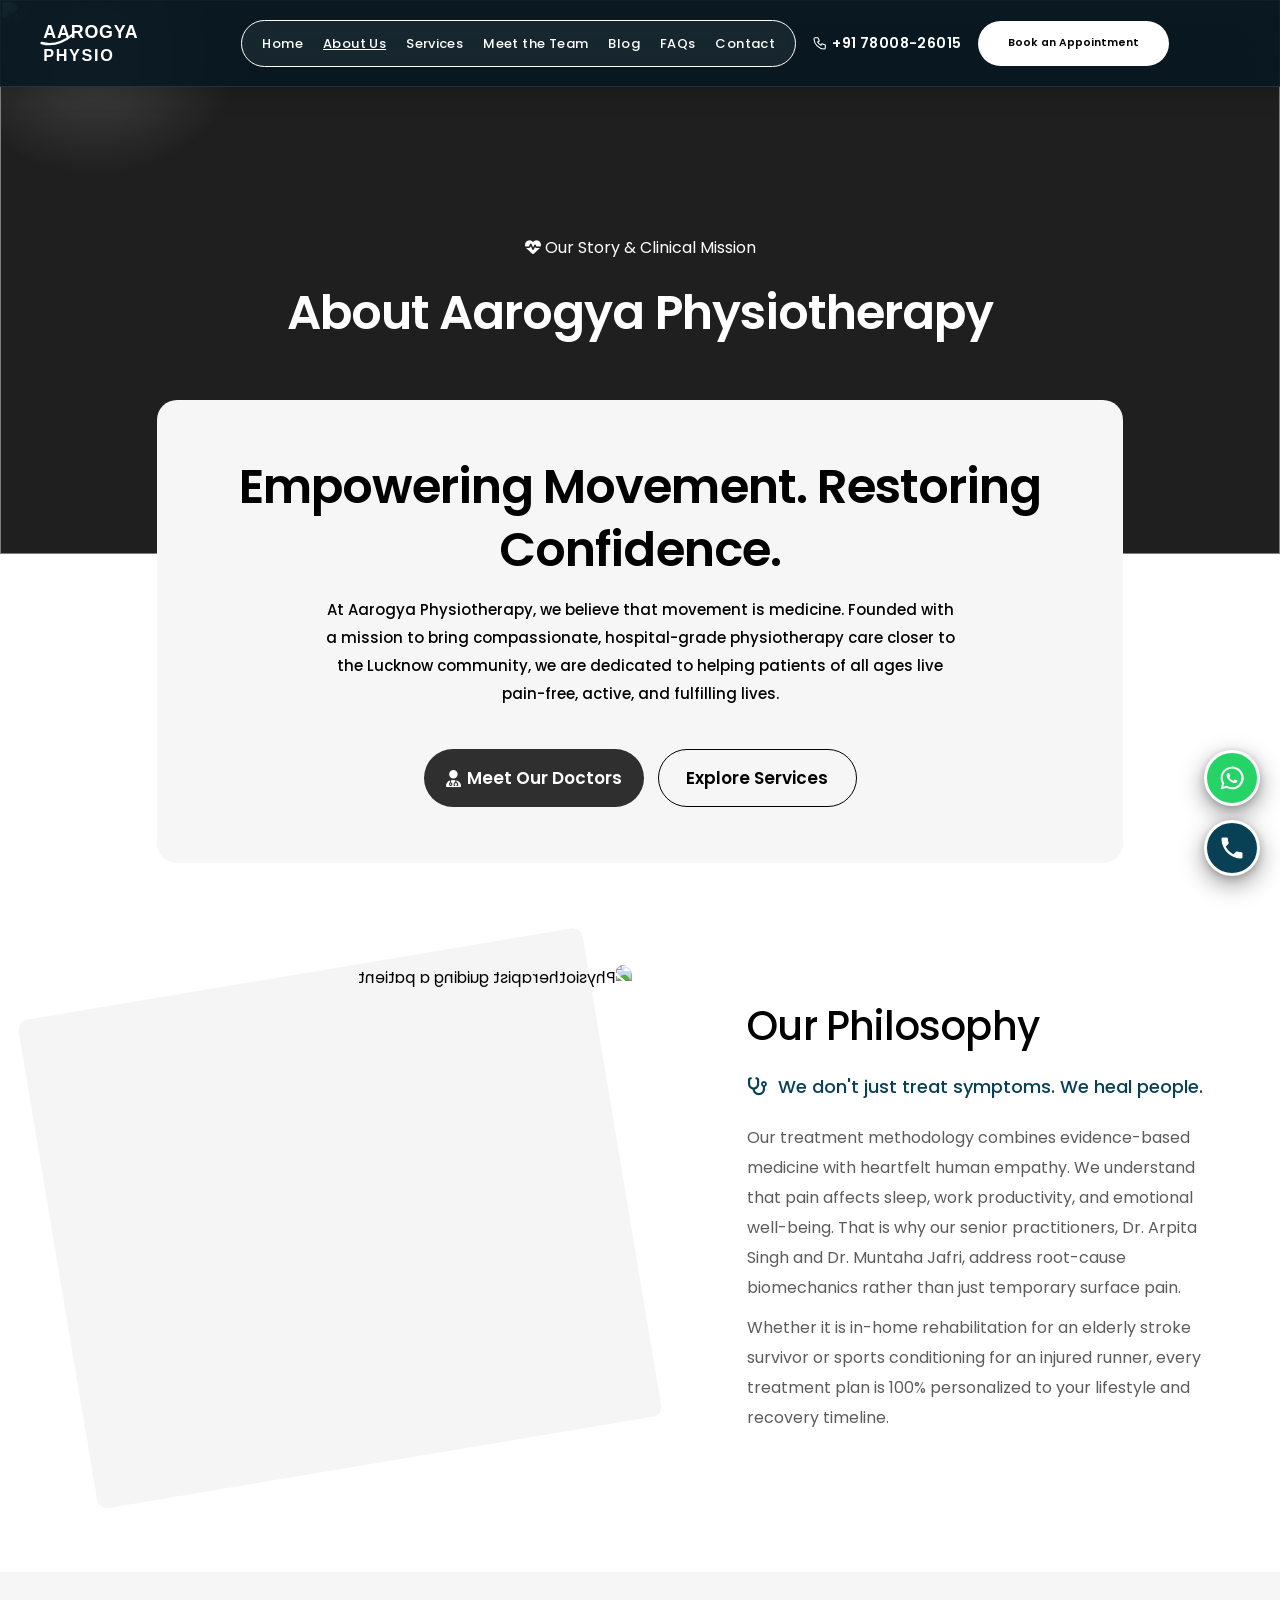
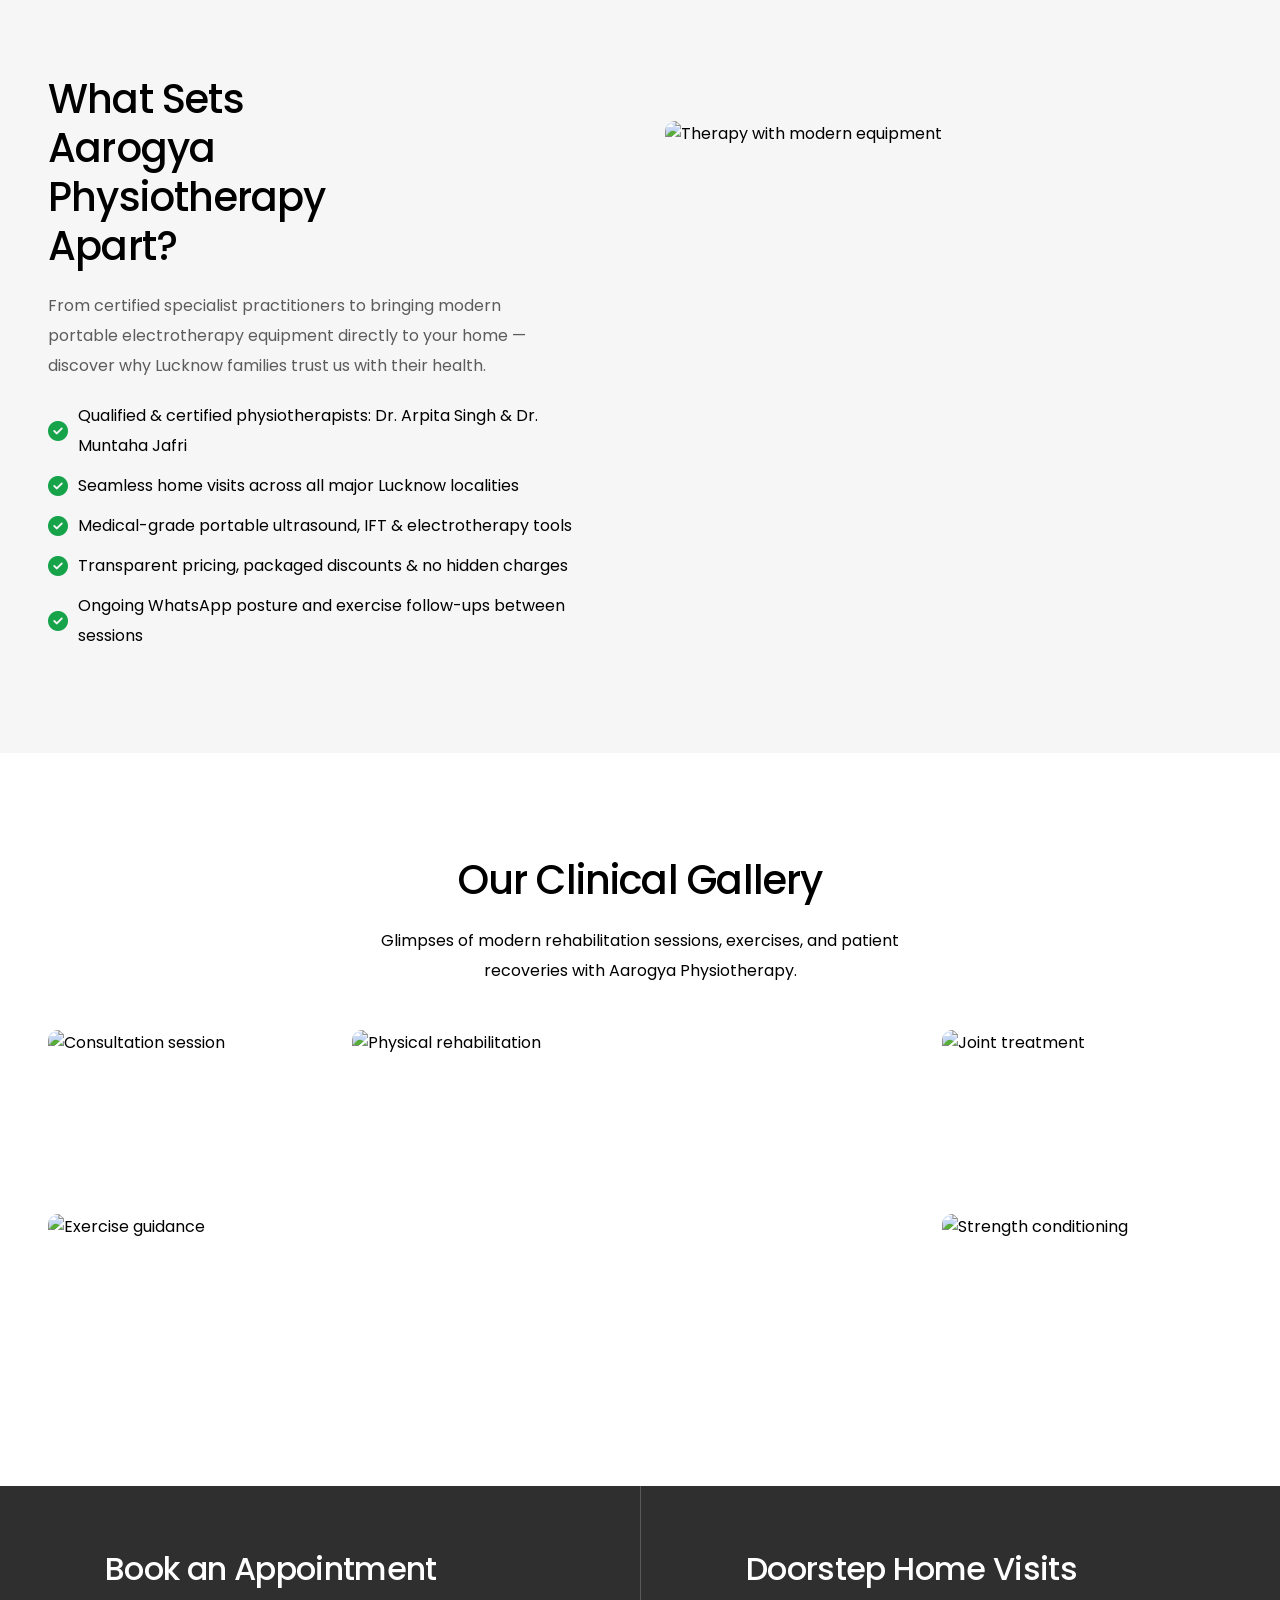
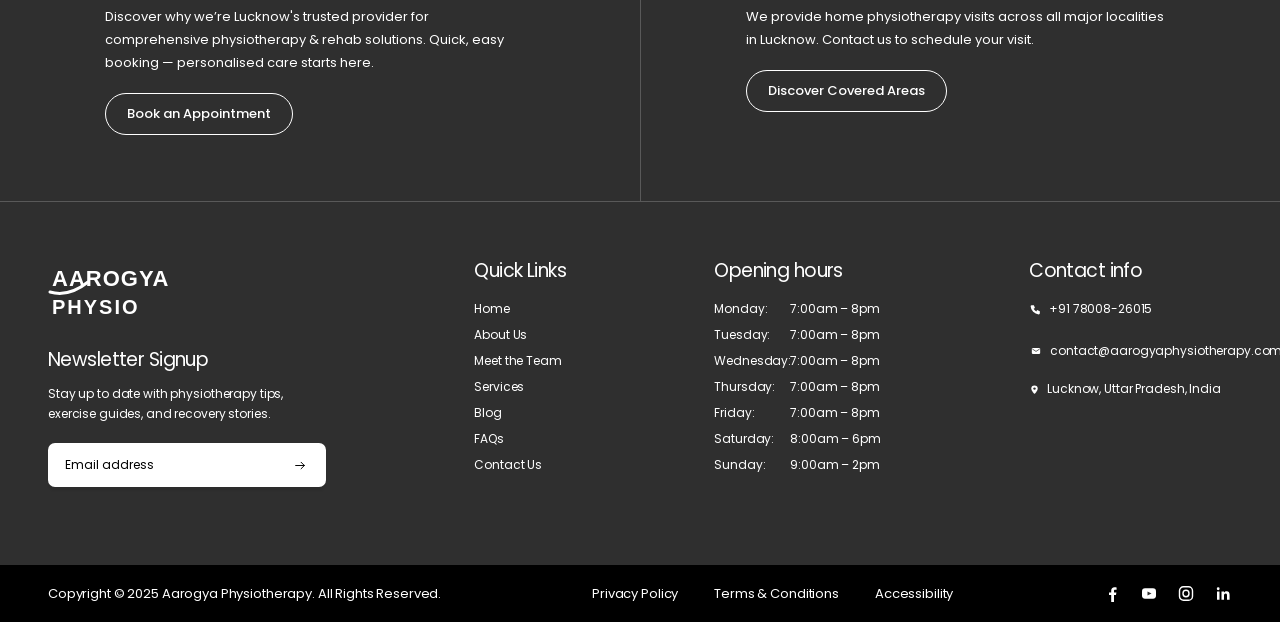
==== about.html @ 7678ec3d "feat: publish Aarogya Physiotherapy website Co-authored-by: Copilot <223556219+Copilot@users.noreply" ====
<!DOCTYPE html>
<html lang="en">
<head>
  <meta charset="utf-8">
  <meta name="viewport" content="width=device-width, initial-scale=1">
  <title>About Us — Aarogya Physiotherapy Lucknow</title>
  <meta name="description" content="Learn about Aarogya Physiotherapy's holistic, goal-focused physiotherapy and home rehabilitation care in Lucknow led by Dr. Arpita Singh and Dr. Muntaha Jafri.">
  <link rel="preconnect" href="https://fonts.googleapis.com">
  <link rel="preconnect" href="https://fonts.gstatic.com" crossorigin>
  <link href="https://fonts.googleapis.com/css2?family=Poppins:wght@300;400;500;600;700&display=swap" rel="stylesheet">
  <link rel="stylesheet" href="https://cdnjs.cloudflare.com/ajax/libs/font-awesome/6.5.1/css/all.min.css">
  <link rel="stylesheet" href="css/style.css">
</head>
<body>
<a class="sr-only" href="#main">Skip to content</a>
<header class="site-header">
  <div class="site-header__inner">
    <a class="logo" href="index.html" aria-label="Aarogya Physiotherapy — home"><span class="logo__mark"></span></a>
    <button class="menu-toggle" type="button" aria-expanded="false" aria-controls="site-menu" aria-label="Open menu"><span></span><span></span><span></span></button>
    <div class="nav-group" id="site-menu">
      <nav class="nav-pill" aria-label="Primary">
        <ul>
          <li><a href="index.html">Home</a></li>
          <li><a href="about.html" aria-current="page">About Us</a></li>
          <li><a href="services.html">Services</a></li>
          <li><a href="team.html">Meet the Team</a></li>
          <li><a href="blog.html">Blog</a></li>
          <li><a href="faq.html">FAQs</a></li>
          <li><a href="contact.html">Contact</a></li>
        </ul>
      </nav>
      <a class="nav-phone" href="tel:+917800826015"><img src="assets/img/icon-phone.svg" alt="" width="16" height="16"> +91 78008-26015</a>
      <a class="btn btn--light btn--nav" href="contact.html">Book an Appointment</a>
    </div>
  </div>
</header>
<div class="menu-backdrop"></div>
<main id="main">

<section class="hero hero--page hero--page-title hero--tint">
  <img class="hero__bg" src="https://images.unsplash.com/photo-1540205895360-4ad4cffb3aa8?auto=format&fit=crop&q=75&w=1800" alt="" width="1440" height="554" fetchpriority="high">
  <div class="logo-glow" aria-hidden="true"><img src="assets/img/hero-glow.svg" alt=""></div>
  <div class="hero__content">
    <span class="hero-badge"><i class="fa-solid fa-heart-pulse"></i> Our Story &amp; Clinical Mission</span>
    <h1 class="display">About Aarogya Physiotherapy</h1>
  </div>
</section>

<div class="intro-card">
  <h2 class="display" style="color:#000">Empowering Movement. Restoring Confidence.</h2>
  <p>At Aarogya Physiotherapy, we believe that movement is medicine. Founded with a mission to bring compassionate, hospital-grade physiotherapy care closer to the Lucknow community, we are dedicated to helping patients of all ages live pain-free, active, and fulfilling lives.</p>
  <div style="display:flex;gap:14px;flex-wrap:wrap;justify-content:center;margin-top:20px">
    <a class="btn btn--dark" href="team.html"><i class="fa-solid fa-user-doctor" style="margin-right:6px"></i> Meet Our Doctors</a>
    <a class="btn btn--outline-dark" href="services.html">Explore Services</a>
  </div>
</div>

<section class="section">
  <div class="container philosophy">
    <div class="philosophy__media"><img src="https://images.unsplash.com/photo-1645005513713-9e2b92a687d3?auto=format&fit=crop&q=75&w=1000" alt="Physiotherapist guiding a patient" width="560" height="484" loading="lazy"></div>
    <div class="philosophy__text">
      <h2 class="h2">Our Philosophy</h2>
      <p class="strong" style="color:#084056"><i class="fa-solid fa-stethoscope" style="margin-right:6px"></i> We don't just treat symptoms. We heal people.</p>
      <div class="body">
        <p>Our treatment methodology combines evidence-based medicine with heartfelt human empathy. We understand that pain affects sleep, work productivity, and emotional well-being. That is why our senior practitioners, Dr. Arpita Singh and Dr. Muntaha Jafri, address root-cause biomechanics rather than just temporary surface pain.</p>
        <p>Whether it is in-home rehabilitation for an elderly stroke survivor or sports conditioning for an injured runner, every treatment plan is 100% personalized to your lifestyle and recovery timeline.</p>
      </div>
    </div>
  </div>
</section>

<section class="section section--grey">
  <div class="container diff">
    <div class="diff__text">
      <h2 class="h2">What Sets Aarogya Physiotherapy Apart?</h2>
      <p class="lead muted">From certified specialist practitioners to bringing modern portable electrotherapy equipment directly to your home — discover why Lucknow families trust us with their health.</p>
      <ul class="checklist lead">
        <li><i class="fa-solid fa-circle-check" style="color:#16a34a;font-size:20px"></i> Qualified &amp; certified physiotherapists: Dr. Arpita Singh &amp; Dr. Muntaha Jafri</li>
        <li><i class="fa-solid fa-circle-check" style="color:#16a34a;font-size:20px"></i> Seamless home visits across all major Lucknow localities</li>
        <li><i class="fa-solid fa-circle-check" style="color:#16a34a;font-size:20px"></i> Medical-grade portable ultrasound, IFT &amp; electrotherapy tools</li>
        <li><i class="fa-solid fa-circle-check" style="color:#16a34a;font-size:20px"></i> Transparent pricing, packaged discounts &amp; no hidden charges</li>
        <li><i class="fa-solid fa-circle-check" style="color:#16a34a;font-size:20px"></i> Ongoing WhatsApp posture and exercise follow-ups between sessions</li>
      </ul>
    </div>
    <img class="diff__media" src="https://images.unsplash.com/photo-1645005512964-5057008b4425?auto=format&fit=crop&q=75&w=1000" alt="Therapy with modern equipment" width="560" height="484" loading="lazy">
  </div>
</section>

<section class="section">
  <div class="container">
    <div class="gallery__intro"><h2 class="h2">Our Clinical Gallery</h2><p class="lead">Glimpses of modern rehabilitation sessions, exercises, and patient recoveries with Aarogya Physiotherapy.</p></div>
    <div class="gallery">
      <img src="https://images.unsplash.com/photo-1648638810948-f3bf2cccdde9?auto=format&fit=crop&q=75&w=700" alt="Consultation session" loading="lazy">
      <img class="is-wide" src="https://images.unsplash.com/photo-1706353399656-210cca727a33?auto=format&fit=crop&q=75&w=1200" alt="Physical rehabilitation" loading="lazy">
      <img class="is-c3" src="https://images.unsplash.com/photo-1519824145371-296894a0daa9?auto=format&fit=crop&q=75&w=700" alt="Joint treatment" loading="lazy">
      <img class="is-r2" src="https://images.unsplash.com/photo-1540205895360-4ad4cffb3aa8?auto=format&fit=crop&q=75&w=700" alt="Exercise guidance" loading="lazy">
      <img class="is-r2 is-c3" src="https://images.unsplash.com/photo-1645005513751-e22717a66ae6?auto=format&fit=crop&q=75&w=700" alt="Strength conditioning" loading="lazy">
    </div>
  </div>
</section>
</main>
<footer class="site-footer">
  <div class="cta-band">
    <div class="cta-band__item">
      <h2>Book an Appointment</h2>
      <p>Discover why we’re Lucknow's trusted provider for comprehensive physiotherapy &amp; rehab solutions. Quick, easy booking — personalised care starts here.</p>
      <a class="btn btn--outline-light btn--sm" href="contact.html">Book an Appointment</a>
    </div>
    <div class="cta-band__item">
      <h2>Doorstep Home Visits</h2>
      <p>We provide home physiotherapy visits across all major localities in Lucknow. Contact us to schedule your visit.</p>
      <a class="btn btn--outline-light btn--sm" href="services.html#locations">Discover Covered Areas</a>
    </div>
  </div>
  <div class="cta-band__rule" aria-hidden="true"></div>
  <div class="container footer-main">
    <div class="footer-brand">
      <span class="footer-logo" role="img" aria-label="Aarogya Physiotherapy"></span>
      <div class="footer-news">
        <p class="footer-title">Newsletter Signup</p>
        <p class="footer-note">Stay up to date with physiotherapy tips, exercise guides, and recovery stories.</p>
        <form class="news-form" data-form data-success="Subscribed. Thank you!" novalidate>
          <label class="sr-only" for="news-email">Email address</label>
          <input class="field" id="news-email" name="newsletter_email" type="email" placeholder="Email address" required autocomplete="email">
          <button type="submit" aria-label="Subscribe"><img src="assets/img/icon-arrow-right.svg" alt="" width="16" height="13"></button>
          <p class="form__status" role="status" aria-live="polite"></p>
        </form>
      </div>
    </div>
    <div class="footer-col"><p class="footer-title">Quick Links</p><ul><li><a href="index.html">Home</a></li><li><a href="about.html">About Us</a></li><li><a href="team.html">Meet the Team</a></li><li><a href="services.html">Services</a></li><li><a href="blog.html">Blog</a></li><li><a href="faq.html">FAQs</a></li><li><a href="contact.html">Contact Us</a></li></ul></div>
    <div class="footer-col"><p class="footer-title">Opening hours</p><ul class="hours"><li><span>Monday:</span><span>7:00am – 8pm</span></li><li><span>Tuesday:</span><span>7:00am – 8pm</span></li><li><span>Wednesday:</span><span>7:00am – 8pm</span></li><li><span>Thursday:</span><span>7:00am – 8pm</span></li><li><span>Friday:</span><span>7:00am – 8pm</span></li><li><span>Saturday:</span><span>8:00am – 6pm</span></li><li><span>Sunday:</span><span>9:00am – 2pm</span></li></ul></div>
    <div class="footer-col"><p class="footer-title">Contact info</p>
      <ul class="footer-contact">
        <li><img src="assets/img/footer-phone.svg" alt="" width="13" height="13"><a href="tel:+917800826015">+91 78008-26015</a></li>
        <li><img src="assets/img/footer-mail.svg" alt="" width="14" height="10"><a href="mailto:contact@aarogyaphysiotherapy.com">contact@aarogyaphysiotherapy.com</a></li>
        <li class="is-address"><img src="assets/img/footer-pin.svg" alt="" width="11" height="15"><span>Lucknow, Uttar Pradesh, India</span></li>
      </ul>
    </div>
  </div>
  <div class="footer-bottom">
    <div class="container footer-bottom__inner">
      <p>Copyright &copy; 2025 Aarogya Physiotherapy. All Rights Reserved.</p>
      <div class="footer-legal"><a href="privacy.html">Privacy Policy</a><a href="#">Terms &amp; Conditions</a><a href="#">Accessibility</a></div>
      <img class="footer-social" src="assets/img/footer-social.svg" alt="Social media icons" width="128" height="16">
    </div>
  </div>
</footer>
<div class="float-actions">
  <a class="float-btn float-btn--wa" href="https://wa.me/917800826015?text=Hi%20Aarogya%20Physiotherapy%2C%20I%27d%20like%20to%20book%20an%20appointment." target="_blank" rel="noopener" aria-label="Chat on WhatsApp"><svg viewBox="0 0 32 32" width="30" height="30" aria-hidden="true"><path fill="#fff" d="M16 3C8.800 3 3 8.800 3 16c0 2.300.6 4.500 1.700 6.400L3 29l6.800-1.800A13 13 0 1 0 16 3zm0 23.700c-2 0-3.900-.6-5.500-1.600l-.4-.2-4 1 1.100-3.900-.3-.4A10.700 10.700 0 1 1 16 26.700zm5.900-8c-.3-.2-1.900-.9-2.200-1s-.5-.2-.7.200-.8 1-1 1.200-.4.200-.7.100a8.700 8.700 0 0 1-4.300-3.800c-.3-.6.300-.5.900-1.700.1-.2 0-.4 0-.5l-1-2.300c-.3-.6-.5-.5-.7-.5h-.6c-.2 0-.5.100-.8.400s-1 1-1 2.500 1.100 2.900 1.200 3.100c.2.200 2.100 3.300 5.200 4.600 1.900.8 2.700.9 3.600.7.600-.1 1.900-.8 2.100-1.500.3-.7.300-1.400.2-1.500l-.5-.3z"/></svg></a>
  <a class="float-btn float-btn--call" href="tel:+917800826015" aria-label="Call us"><svg viewBox="0 0 24 24" width="26" height="26" aria-hidden="true"><path fill="#fff" d="M6.600 10.800a15 15 0 0 0 6.600 6.600l2.200-2.200a1 1 0 0 1 1-.25 11.400 11.400 0 0 0 3.600.6 1 1 0 0 1 1 1V20a1 1 0 0 1-1 1A17 17 0 0 1 3 4a1 1 0 0 1 1-1h3.500a1 1 0 0 1 1 1c0 1.300.2 2.500.6 3.600a1 1 0 0 1-.25 1z"/></svg></a>
</div>
<script src="js/main.js"></script>
</body>
</html>
---- css/style.css ----
/* =========================================================
   Aarogya Physiotherapy — shared styles
   Built from Figma (1440px frame) + mobile responsive.
   Breakpoints: 1100 (nav drawer) / 900 (tablet) / 600 (mobile)
   ========================================================= */

:root {
  --black: #000;
  --charcoal: #2f2f2f;
  --grey: #f6f6f6;
  --muted: #5c5c5c;
  --white: #fff;
  --teal-overlay: rgba(8, 64, 86, 0.8);

  --r-lg: 20px;
  --r-md: 15px;
  --r-sm: 10px;

  --gutter: clamp(20px, 4vw, 48px);
  --container: 1200px;
  --section-y: clamp(56px, 8vw, 110px);

  --font: "Poppins", system-ui, -apple-system, "Segoe UI", Roboto, sans-serif;
}

/* ---------- Reset / base ---------- */
*, *::before, *::after { box-sizing: border-box; }
html {
  -webkit-text-size-adjust: 100%;
  scroll-behavior: smooth;
  background: var(--white);
  overflow-x: clip;
}
body {
  margin: 0;
  font-family: var(--font);
  color: var(--black);
  background: var(--white);
  line-height: 1.6;
  -webkit-font-smoothing: antialiased;
  overflow-x: hidden;
  min-height: 100vh;
  display: flex;
  flex-direction: column;
}
main {
  flex: 1 0 auto;
}
img, svg { display: block; max-width: 100%; }
h1, h2, h3, h4, p, ul, ol, figure { margin: 0; }
ul, ol { padding: 0; list-style: none; }
a { color: inherit; text-decoration: none; }
button, input, select, textarea { font: inherit; color: inherit; }
button { cursor: pointer; background: none; border: 0; padding: 0; }

:focus-visible { outline: 2px solid currentColor; outline-offset: 3px; }

.sr-only {
  position: absolute; width: 1px; height: 1px; margin: -1px; padding: 0;
  overflow: hidden; clip: rect(0 0 0 0); white-space: nowrap; border: 0;
}

.container { width: min(var(--container), 100% - 2 * var(--gutter)); margin-inline: auto; }

.section { padding-block: var(--section-y); }
.section--grey { background: var(--grey); }

/* ---------- Type ---------- */
.display {
  font-weight: 600;
  font-size: clamp(2rem, 1.2rem + 2.5vw, 3rem);
  line-height: 1.3125;
  letter-spacing: -0.02em;
}
.h2 {
  font-weight: 500;
  font-size: clamp(1.75rem, 1.1rem + 1.8vw, 2.5rem);
  line-height: 1.225;
  letter-spacing: -0.02em;
}
.h3 { font-weight: 500; font-size: clamp(1.25rem, 1.05rem + 0.7vw, 1.5rem); line-height: 1.375; letter-spacing: -0.02em; }
.lead { font-size: 16px; line-height: 30px; }
.muted { color: var(--muted); }

.eyebrow {
  display: flex; align-items: center; gap: 5px;
  font-size: 13px; line-height: 14px; font-weight: 400;
  letter-spacing: 2.21px; text-transform: uppercase;
}
.eyebrow::after {
  content: ""; flex: none; width: 76px; height: 1px;
  background: url("../assets/img/line-short.svg") no-repeat center / 100% 100%;
}
.section-head { display: flex; flex-direction: column; gap: 14px; }
.section-head--center { align-items: center; text-align: center; }

/* ---------- Buttons ---------- */
.btn {
  display: inline-flex; align-items: center; justify-content: center;
  min-width: 199px; min-height: 56px; padding: 18px 21px;
  border-radius: 100px; border: 1px solid transparent;
  font-size: 17px; line-height: 20px; font-weight: 600; text-align: center; white-space: nowrap;
  transition: background-color .2s, color .2s, border-color .2s, transform .2s;
}
.btn:hover { transform: translateY(-1px); }
.btn--light { background: var(--white); color: var(--black); }
.btn--dark { background: var(--charcoal); color: var(--white); }
.btn--black { background: var(--black); color: var(--white); }
.btn--outline-light { border-color: var(--white); color: var(--white); }
.btn--outline-light:hover { background: var(--white); color: var(--black); }
.btn--outline-dark { border-color: var(--black); color: var(--black); }
.btn--outline-dark:hover { background: var(--black); color: var(--white); }
.btn--sm { min-width: 186px; min-height: 42px; padding: 10px 21px; font-size: 13px; font-weight: 500; }
.btn--nav { min-width: 0; min-height: 45px; padding: 10.68px 29px; font-size: 10.68px; line-height: 14.5px; }

/* =========================================================
   Header
   ========================================================= */
.site-header {
  position: fixed;
  top: 0;
  left: 0;
  right: 0;
  z-index: 900;
  padding-block: 16px;
  color: var(--white);
  background: rgba(7, 24, 34, 0.88);
  -webkit-backdrop-filter: blur(16px);
  backdrop-filter: blur(16px);
  border-bottom: 1px solid rgba(255, 255, 255, 0.1);
  box-shadow: 0 4px 20px rgba(0, 0, 0, 0.25);
  transition: background-color 0.3s ease, padding 0.3s ease;
}
.site-header__inner {
  display: flex; align-items: center; justify-content: space-between;
  padding-inline: clamp(20px, 3.1vw, 45px);
}
.logo { display: block; flex: none; }
.logo__mark {
  display: block; width: 130px; height: 54px; background: var(--white);
  -webkit-mask: url("../assets/img/logo-mask.svg") no-repeat center / contain;
          mask: url("../assets/img/logo-mask.svg") no-repeat center / contain;
}

.nav-group { display: flex; align-items: center; gap: 24px; margin-inline: auto; }
.nav-pill {
  height: 47px; padding: 14px 20px; border: 1px solid var(--white); border-radius: 70px;
  background: rgba(240, 240, 238, 0.07);
  -webkit-backdrop-filter: blur(16.5px); backdrop-filter: blur(16.5px);
}
.nav-pill ul { display: flex; align-items: center; gap: 30px; }
.nav-pill a {
  display: block; font-size: 13px; line-height: 18px; font-weight: 500;
  letter-spacing: 0.39px; white-space: nowrap;
}
.nav-pill a[aria-current="page"] { text-decoration: underline; text-underline-position: from-font; }
.nav-pill a:hover { text-decoration: underline; }

.nav-phone { display: flex; align-items: center; gap: 4px; font-size: 14px; line-height: 18px; font-weight: 600; letter-spacing: 0.42px; white-space: nowrap; }
.nav-phone img { width: 16px; height: 16px; }

.menu-toggle {
  display: none; position: relative; z-index: 70;
  width: 46px; height: 46px; border: 1px solid var(--white); border-radius: 14px;
  background: rgba(240, 240, 238, 0.07);
  -webkit-backdrop-filter: blur(10px); backdrop-filter: blur(10px);
}
.menu-toggle span {
  position: absolute; left: 12px; right: 12px; height: 2px; background: var(--white); border-radius: 2px;
  transition: transform .25s, opacity .2s, top .25s;
}
.menu-toggle span:nth-child(1) { top: 15px; }
.menu-toggle span:nth-child(2) { top: 22px; }
.menu-toggle span:nth-child(3) { top: 29px; }
.menu-open .menu-toggle span:nth-child(1) { top: 22px; transform: rotate(45deg); }
.menu-open .menu-toggle span:nth-child(2) { opacity: 0; }
.menu-open .menu-toggle span:nth-child(3) { top: 22px; transform: rotate(-45deg); }

.menu-backdrop { display: none; }

@media (max-width: 1280px) {
  .nav-group { gap: 16px; }
  .nav-pill ul { gap: 20px; }
}

@media (max-width: 1100px) {
  .site-header {
    padding-block: 12px;
    -webkit-backdrop-filter: none;
    backdrop-filter: none;
  }
  .menu-toggle { display: block; z-index: 960; }
  .logo__mark { width: 104px; height: 42px; }

  .nav-group {
    position: fixed; top: 0; right: 0; bottom: 0; z-index: 950;
    width: min(86vw, 360px); margin: 0;
    flex-direction: column; align-items: stretch; justify-content: flex-start; gap: 28px;
    height: 100vh; height: 100dvh;
    padding: 96px 28px 32px; overflow-y: auto; overscroll-behavior: contain;
    background: var(--charcoal);
    transform: translateX(100%); visibility: hidden;
    transition: transform .3s ease, visibility 0s linear .3s;
    box-shadow: -6px 0 24px rgba(0, 0, 0, 0.4);
  }
  .menu-open .nav-group { transform: none; visibility: visible; transition: transform .3s ease; }

  .nav-pill { height: auto; padding: 0; border: 0; border-radius: 0; background: none; -webkit-backdrop-filter: none; backdrop-filter: none; }
  .nav-pill ul { flex-direction: column; align-items: stretch; gap: 0; }
  .nav-pill li + li { border-top: 1px solid rgba(255, 255, 255, 0.15); }
  .nav-pill a { padding: 15px 0; font-size: 16px; line-height: 22px; }
  .nav-phone { font-size: 16px; }
  .btn--nav { align-self: flex-start; font-size: 13px; padding-inline: 32px; }

  .menu-backdrop {
    display: block; position: fixed; inset: 0; z-index: 899; background: rgba(0, 0, 0, 0.6);
    opacity: 0; visibility: hidden; transition: opacity .3s, visibility 0s linear .3s;
  }
  .menu-open .menu-backdrop { opacity: 1; visibility: visible; transition: opacity .3s; }
  .menu-open { overflow: hidden; }
  .menu-open .float-actions { visibility: hidden; }
}

/* =========================================================
   Hero
   ========================================================= */
.hero { position: relative; color: var(--white); text-align: center; isolation: isolate; background: var(--charcoal); }
.hero__bg { position: absolute; inset: 0; z-index: -2; width: 100%; height: 100%; object-fit: cover; }
.hero--tint::after { content: ""; position: absolute; inset: 0; z-index: -1; background: rgba(0, 0, 0, 0.35); }

.hero--home { min-height: 756px; }
.hero--page { height: 554px; }

.hero__content {
  position: relative; display: flex; flex-direction: column; align-items: center;
  margin-inline: auto; padding-inline: var(--gutter);
}
.hero--home .hero__content { width: min(804px, 100%); padding-top: 262px; gap: 15px; }
.hero--home .hero__title span { display: block; }
.hero--home .hero__lead { max-width: 564px; font-size: 15px; line-height: 28px; font-weight: 500; }

.hero__glow {
  position: absolute; top: 160px; left: 50%; z-index: -1; width: 779px; height: 472px;
  transform: translateX(-50%); pointer-events: none;
}
.hero__glow img { position: absolute; left: -35.17%; top: -58.05%; width: 170.34%; height: 216.1%; max-width: none; }

/* soft glow behind the logo on inner pages */
.logo-glow { position: absolute; left: 30px; top: 15px; width: 130px; height: 80px; z-index: -1; pointer-events: none; }
.logo-glow img { position: absolute; left: -62.31%; top: -101.25%; width: 224.62%; height: 302.5%; max-width: none; }

.hero__dots { position: absolute; bottom: 28px; left: 50%; display: flex; gap: 9px; transform: translateX(-50%); }
.hero__dots span { width: 26.27px; height: 5px; background: var(--white); opacity: 0.3; }
.hero__dots span:nth-child(2) { opacity: 1; }

.hero--page .hero__content { padding-top: 179px; gap: 20px; }
.hero--page .hero__lead { max-width: 406px; font-size: 16px; line-height: 25px; }
.hero--page-title .hero__content { padding-top: 235px; }

/* =========================================================
   Home — why choose us / collage
   ========================================================= */
.split { display: grid; align-items: center; gap: clamp(32px, 8vw, 154px); }
.split--why { grid-template-columns: minmax(0, 1.55fr) minmax(0, 1fr); }

.collage { position: relative; display: grid; gap: 19px; isolation: isolate; }
.collage::before {
  content: ""; position: absolute; z-index: -1; background: var(--grey); border-radius: var(--r-md);
}
.collage img { width: 100%; border-radius: var(--r-md); object-fit: cover; }

.collage--home { grid-template-columns: 289fr 319fr; }
.collage--home::before { left: 66%; top: 58%; width: 79%; height: 82%; transform: translate(-50%, -50%) rotate(-10.05deg); }
.collage--home img:nth-child(1) { grid-row: 1 / 3; align-self: start; margin-top: 25.6%; aspect-ratio: 289 / 385; }
.collage--home img:nth-child(2) { aspect-ratio: 319 / 167; }
.collage--home img:nth-child(3) { aspect-ratio: 319 / 312; }

.collage--duo { grid-template-columns: 289fr 319fr; }
.collage--duo::before { left: 62%; top: 52.6%; width: 72%; height: 95.7%; transform: translate(-50%, -50%) rotate(-10.05deg); }
.collage--duo img { border-radius: var(--r-lg); }
.collage--duo img:nth-child(1) { align-self: start; margin-top: 20.4%; aspect-ratio: 289 / 385; object-position: 86% 50%; }
.collage--duo img:nth-child(2) { aspect-ratio: 319 / 483; }

.why__text { display: flex; flex-direction: column; align-items: flex-start; }
.why__text .h2 { margin-top: 14px; max-width: 361px; }
.why__list { margin: 28px 0 32px; font-size: 16px; line-height: 32px; }

/* =========================================================
   Services grid (home)
   ========================================================= */
.services__head { display: flex; align-items: center; justify-content: space-between; gap: 24px; margin-bottom: 48px; }
.services__grid { display: grid; grid-template-columns: repeat(3, 1fr); gap: clamp(56px, 7vw, 105px) 60px; }
.service { text-align: center; }
.service__media { position: relative; width: 88%; margin-inline: auto; aspect-ratio: 317 / 237; isolation: isolate; }
.service__media::before {
  content: ""; position: absolute; inset: 0; z-index: -1; transform: rotate(9.91deg) scale(1.02);
  background: var(--white); border-radius: var(--r-md);
}
.service__media img { width: 100%; height: 100%; border-radius: var(--r-md); object-fit: cover; }
.service__body { display: flex; flex-direction: column; gap: 8px; max-width: 293px; margin: 40px auto 0; }
.service__title { font-size: 24px; line-height: 33px; font-weight: 600; letter-spacing: -0.02em; }
.service__text { font-size: 16px; line-height: 28px; }

/* =========================================================
   Conditions
   ========================================================= */
.conditions__grid { display: grid; grid-template-columns: repeat(9, 1fr); gap: 18px; margin-top: 77px; }
.condition {
  display: flex; flex-direction: column; align-items: center; gap: 7px;
  min-height: 132px; padding: 23px 8px 12px; background: var(--grey); border-radius: var(--r-md); text-align: center;
}
.condition img { width: 39px; height: 39px; flex: none; }
.condition span { font-size: 12px; line-height: 19px; }

/* =========================================================
   Video band
   ========================================================= */
.video-band { position: relative; background: var(--charcoal); height: clamp(280px, 46.5vw, 670px); overflow: hidden; }
.video-band > img { position: absolute; inset: 0; width: 100%; height: 100%; object-fit: cover; }
.play-btn {
  position: absolute; top: 50%; left: 50%; width: 111px; height: 111px; transform: translate(-50%, -50%);
  border-radius: 50%; transition: transform .2s;
}
.play-btn:hover { transform: translate(-50%, -50%) scale(1.06); }
.play-btn img { width: 100%; height: 100%; }

/* =========================================================
   Steps
   ========================================================= */
.steps { display: grid; grid-template-columns: 302fr 560fr 302fr; gap: 18px; margin-top: 82px; }
.step {
  position: relative; display: flex; flex-direction: column; align-items: center; text-align: center;
  min-height: 360px; padding: 55px 24px 32px; border-radius: var(--r-lg); background: var(--grey); isolation: isolate; overflow: hidden;
}
.step--feature { color: var(--white); background: var(--charcoal); }
.step--feature > img { position: absolute; inset: 0; z-index: -2; width: 100%; height: 100%; object-fit: cover; }
.step--feature::after { content: ""; position: absolute; inset: 0; z-index: -1; background: var(--teal-overlay); }
.step__num {
  display: grid; place-items: center; width: 80px; height: 80px; flex: none; color: var(--black);
  background: url("../assets/img/step-circle.svg") no-repeat center / 100% 100%;
  font-size: 40px; line-height: 45px; font-weight: 600; letter-spacing: -0.02em;
}
.step__title { margin-top: 24px; font-size: 23px; line-height: 28px; font-weight: 500; letter-spacing: -0.02em; max-width: 250px; }
.step__text { margin-top: 10px; font-size: 13px; line-height: 21px; font-weight: 300; max-width: 220px; }
.step--feature .step__text { max-width: 260px; }

/* =========================================================
   Testimonials
   ========================================================= */
.t-head { display: flex; align-items: flex-end; justify-content: space-between; gap: 24px; margin-bottom: 36px; }
.t-nav { display: flex; gap: 9px; flex: none; }
.t-nav button { position: relative; width: 38.6px; height: 38.6px; border-radius: 50%; }
.t-nav button img { position: absolute; width: 149.1%; height: 149.1%; max-width: none; left: -17.54%; top: -21.05%; }
.t-nav button:disabled { opacity: .35; cursor: default; }
.t-nav .is-next img { transform: scaleX(-1); }

.t-wrap { position: relative; }
.t-wrap::before, .t-wrap::after {
  content: ""; position: absolute; top: 0; bottom: 0; z-index: 2; width: 154px; pointer-events: none;
  transition: opacity .2s;
}
.t-wrap::before { left: 0; background: linear-gradient(to right, var(--grey), rgba(246, 246, 246, 0)); }
.t-wrap::after { right: 0; background: linear-gradient(to left, var(--grey), rgba(246, 246, 246, 0)); }
.t-wrap.is-start::before, .t-wrap.is-end::after { opacity: 0; }

.t-track {
  display: flex; gap: 17px; overflow-x: auto; scroll-snap-type: x mandatory; scrollbar-width: none;
}
.t-track::-webkit-scrollbar { display: none; }
.t-card {
  flex: 0 0 calc((100% - 68px) / 5); min-height: 282px; scroll-snap-align: start;
  display: flex; flex-direction: column; justify-content: space-between; gap: 40px;
  padding: 20px; background: var(--white); border-radius: var(--r-md);
}
.t-user { display: flex; align-items: center; gap: 8px; margin-bottom: 11px; }
.t-user img { width: 41px; height: 41px; border-radius: 50%; object-fit: cover; }
.t-name { font-size: 13px; line-height: 11px; font-weight: 500; letter-spacing: -0.02em; }
.t-handle { margin-top: 6px; font-size: 11px; line-height: 11px; opacity: .6; }
.t-quote { font-size: 13px; line-height: 22px; font-weight: 300; opacity: .7; }
.t-date { font-size: 11px; line-height: 11px; opacity: .6; }

/* =========================================================
   FAQ
   ========================================================= */
.faq { display: grid; grid-template-columns: 242fr 255fr 669fr; gap: 17px; margin-top: 56px; align-items: stretch; }
.faq__img { background: var(--grey); width: 100%; height: 100%; min-height: 436px; border-radius: var(--r-lg); object-fit: cover; }
.faq__panel { padding: 11px 38px 11px 43px; background: var(--grey); border-radius: var(--r-lg); min-height: 436px; }

.faq-item { position: relative; }
.faq-item:not(:last-child)::after {
  content: ""; position: absolute; left: 0; right: 0; bottom: 0; height: 1px;
  background: url("../assets/img/line-faq.svg") no-repeat center / 100% 100%;
}
.faq-q {
  display: flex; align-items: center; justify-content: space-between; gap: 16px; width: 100%; min-height: 69px; padding: 18px 0; text-align: left;
}
.faq-q__text { font-size: 19px; line-height: 33px; font-weight: 500; letter-spacing: -0.02em; }
.faq-q__icon { flex: none; width: 32px; height: 32px; transition: transform .25s; }
.faq-q[aria-expanded="true"] .faq-q__icon { transform: rotate(45deg); }
.faq-a { display: grid; grid-template-rows: 0fr; transition: grid-template-rows .3s ease; }
.faq-a.is-open { grid-template-rows: 1fr; }
.faq-a > div { overflow: hidden; }
.faq-a p { padding: 0 48px 18px 0; font-size: 15px; line-height: 26px; color: var(--muted); }

/* =========================================================
   Book / contact form
   ========================================================= */
.book__title { text-align: center; margin-bottom: 52px; }
.book {
  display: grid; grid-template-columns: 509fr 378fr 142fr; gap: 17px;
  width: min(1062px, 100%); margin-inline: auto;
}
.book__form-card { grid-row: 1 / 3; padding: 45px 54px; background: var(--grey); border-radius: var(--r-lg); }
.book__photo { grid-column: 2 / 4; width: 100%; height: 100%; min-height: 300px; border-radius: var(--r-lg); object-fit: cover; }
.book__social {
  display: flex; align-items: center; gap: 24px; padding: 20px 30px; background: var(--grey); border-radius: var(--r-lg);
}
.book__social-label { font-size: 19px; line-height: 22px; font-weight: 500; letter-spacing: -0.02em; white-space: nowrap; }
.book__logo { display: grid; place-items: center; background: var(--grey); border-radius: var(--r-lg); }
.book__logo span {
  display: block; width: 130px; height: 54px; background: var(--black);
  -webkit-mask: url("../assets/img/logo-form-mask.svg") no-repeat center / contain;
          mask: url("../assets/img/logo-form-mask.svg") no-repeat center / contain;
}

.socials { display: flex; gap: 9px; }
.social { position: relative; display: block; width: 33px; height: 33px; flex: none; }
.social img { position: absolute; inset: 0; width: 100%; height: 100%; }
.social img.social__yt-play { inset: 33.33% 28.57%; width: auto; height: auto; }
.social__glyph {
  position: absolute; inset: 0; margin: auto; width: 11.81px; height: 11.6px; background: var(--black);
  -webkit-mask: var(--glyph) no-repeat center / contain; mask: var(--glyph) no-repeat center / contain;
}
.social__glyph--fb { width: 12.65px; height: 12.43px; }

.form { display: flex; flex-direction: column; gap: 23px; margin-top: 23px; }
.form__fields { position: relative; display: flex; flex-direction: column; gap: 15px; }
.form__head { display: flex; flex-direction: column; gap: 9px; }
.form__title { font-size: 24px; line-height: 33px; font-weight: 500; letter-spacing: -0.02em; }

.field {
  display: block; width: 100%; padding: 18px 26px; border: 1px solid transparent; border-radius: var(--r-sm);
  background: var(--white); font-size: 16px; line-height: 20px; color: var(--black);
}
.field::placeholder { color: var(--black); opacity: 1; }
textarea.field { height: 110px; resize: vertical; }
.field[aria-invalid="true"] { border-color: #c0392b; }
.field-wrap { position: relative; }
.field-wrap .field--datetime::-webkit-calendar-picker-indicator { position: absolute; inset: 0; width: 100%; height: 100%; opacity: 0; cursor: pointer; }
.field-wrap__arrow { position: absolute; right: 18px; top: 50%; width: 19px; height: 10px; margin-top: -5px; pointer-events: none; }
.field-error { margin-top: 4px; font-size: 12px; line-height: 16px; color: #c0392b; }
.form__status { font-size: 14px; line-height: 22px; }
.form__status.is-success { color: #1d7a46; }
.form__submit { align-self: flex-start; }

/* =========================================================
   Footer
   ========================================================= */
.site-footer { color: var(--white); background: var(--charcoal); }
.cta-band { display: grid; grid-template-columns: 1fr 1fr; }
.cta-band__item {
  display: flex; flex-direction: column; align-items: flex-start; gap: 19px;
  padding: 66px clamp(20px, 8.2vw, 118px);
}
.cta-band__item h2 { font-size: 32px; line-height: 34px; font-weight: 500; letter-spacing: -0.02em; }
.cta-band__item p { max-width: 491px; font-size: 13px; line-height: 23px; }
.cta-band__item + .cta-band__item { border-left: 1px solid rgba(255, 255, 255, 0.2); }
.cta-band__rule { height: 1px; background: url("../assets/img/line-footer.svg") repeat-x center / 100% 100%; }

.footer-main { display: grid; grid-template-columns: 278px repeat(3, auto); justify-content: space-between; column-gap: 40px; padding-block: 57px 70px; }
.footer-brand { display: flex; flex-direction: column; gap: 23px; }
.footer-logo {
  display: block; width: 160px; height: 66px; background: var(--white);
  -webkit-mask: url("../assets/img/logo-footer-mask.svg") no-repeat center / contain;
          mask: url("../assets/img/logo-footer-mask.svg") no-repeat center / contain;
}
.footer-title { font-size: 19px; line-height: 23px; letter-spacing: -0.03em; }
.footer-note { font-size: 12px; line-height: 20px; letter-spacing: -0.01em; }
.footer-news { display: flex; flex-direction: column; gap: 13px; }
.news-form { position: relative; margin-top: 6px; }
.news-form input {
  width: 100%; height: 44px; padding: 0 48px 0 17px; border: 0; border-radius: 7px; background: var(--white); color: var(--black);
  font-size: 12px; box-shadow: 0 4px 2px rgba(0, 0, 0, 0.05);
}
.news-form input::placeholder { color: var(--black); opacity: 1; }
.news-form button { position: absolute; top: 0; right: 0; width: 52px; height: 44px; display: grid; place-items: center; }
.news-form button img { width: 16px; height: 13px; }

.footer-col { display: flex; flex-direction: column; gap: 14px; font-size: 12px; letter-spacing: -0.01em; white-space: nowrap; }
.footer-col ul li { line-height: 26px; }
.footer-col a:hover { text-decoration: underline; }
.hours li { display: flex; gap: 0; }
.hours span:first-child { display: inline-block; width: 76px; }
.footer-contact { display: flex; flex-direction: column; gap: 16px; width: 202.862px; max-width: 100%; white-space: normal; }
.footer-contact li { display: flex; align-items: center; gap: 7px; line-height: 12px; }
.footer-contact li.is-address { align-items: flex-start; line-height: 17px; }
.footer-contact li.is-address img { margin-top: 2px; }
.footer-contact img { flex: none; }

.footer-bottom { background: var(--black); }
.footer-bottom__inner { display: flex; align-items: center; justify-content: space-between; gap: 16px 40px; min-height: 57px; padding-block: 10px; font-size: 13px; line-height: 18px; letter-spacing: -0.01em; }
.footer-legal { display: flex; flex-wrap: wrap; gap: 8px 36px; }
.footer-legal a:hover { text-decoration: underline; }
.footer-social { width: 127.878px; height: 16.163px; flex: none; }

/* =========================================================
   About page
   ========================================================= */
.intro-card {
  position: relative; z-index: 2; width: min(966px, 100% - 2 * var(--gutter)); margin: -154px auto 0;
  display: flex; flex-direction: column; align-items: center; gap: 15px; padding: 55px clamp(20px, 7vw, 81px) 56px;
  background: var(--grey); border-radius: var(--r-lg); text-align: center;
}
.intro-card p { max-width: 640px; font-size: 15px; line-height: 28px; font-weight: 500; }
.intro-card .btn { margin-top: 6px; }

.philosophy { display: grid; grid-template-columns: minmax(0, 560fr) minmax(0, 465fr); align-items: center; gap: clamp(32px, 9vw, 135px); }
.philosophy__media { position: relative; isolation: isolate; width: 100%; aspect-ratio: 560 / 484; }
.philosophy__media::before {
  content: ""; position: absolute; z-index: -1; left: 50%; top: 50%; width: 98%; height: 98%;
  transform: translate(-50%, -50%) rotate(-9.51deg); background: #f5f5f5; border-radius: var(--r-sm);
}
.philosophy__media img { width: 100%; height: 100%; border-radius: var(--r-sm); object-fit: cover; transform: scaleX(-1); }
.philosophy__text { display: flex; flex-direction: column; gap: 20px; }
.philosophy__text .strong { font-size: 18px; line-height: 32px; font-weight: 500; }
.philosophy__text .body { display: flex; flex-direction: column; gap: 10px; color: var(--muted); font-size: 16px; line-height: 30px; }

.diff { display: grid; grid-template-columns: minmax(0, 520fr) minmax(0, 560fr); align-items: center; justify-content: space-between; gap: clamp(32px, 7vw, 120px); }
.diff__text { display: flex; flex-direction: column; gap: 20px; }
.diff__text .h2 { max-width: 289px; }
.diff__text > p { max-width: 488px; }
.diff__media { width: 100%; aspect-ratio: 560 / 484; border-radius: var(--r-sm); object-fit: cover; object-position: 79% 30%; }

.checklist { display: flex; flex-direction: column; gap: 10px; }
.checklist li { display: flex; align-items: center; gap: 10px; }
.checklist li > img { width: 20px; height: 20px; flex: none; }
.checklist--top li { align-items: flex-start; }
.checklist--top li > img { margin-top: 4px; }
.checklist--sm { gap: 10px; color: var(--muted); font-size: 14px; line-height: 26px; }

.gallery__intro { max-width: 554px; margin: 0 auto 44px; text-align: center; }
.gallery__intro .h2 { margin-bottom: 21px; }
.gallery { display: grid; grid-template-columns: 294fr 585fr 294fr; grid-template-rows: 170px 170px; gap: 14px; }
.gallery img { width: 100%; height: 100%; border-radius: var(--r-sm); object-fit: cover; }
.gallery .is-wide { grid-column: 2; grid-row: 1 / 3; }
.gallery .is-r2 { grid-row: 2; }
.gallery .is-c3 { grid-column: 3; }

/* =========================================================
   Services page
   ========================================================= */
.help { display: grid; grid-template-columns: minmax(0, 627fr) minmax(0, 480fr); align-items: center; gap: clamp(32px, 6vw, 93px); }
.help__text { display: flex; flex-direction: column; align-items: flex-start; }
.help__text .h2 { margin-bottom: 10px; }
.help__text > p { max-width: 480px; font-size: 18px; line-height: 26px; }
.help__list { display: flex; flex-direction: column; gap: 10px; margin: 28px 0 30px; width: 100%; }
.help__list > p { font-size: 16px; line-height: 28px; }

.access { display: grid; grid-template-columns: minmax(0, 547fr) minmax(0, 598fr); align-items: center; gap: clamp(32px, 6vw, 55px); }
.access__text { display: flex; flex-direction: column; align-items: flex-start; gap: 20px; }
.access__text .black { color: var(--black); }
.access__text .checklist { margin-bottom: 4px; }
.access__media { width: 100%; aspect-ratio: 598 / 640; border-radius: var(--r-md); object-fit: cover; }

.first { display: grid; grid-template-columns: minmax(0, 602fr) minmax(0, 560fr); gap: clamp(28px, 5vw, 38px); margin-top: 44px; align-items: start; }
.first__intro { max-width: 885px; margin: 21px auto 0; text-align: center; }
.first__video { position: relative; display: block; width: 100%; aspect-ratio: 602 / 311; border-radius: var(--r-lg); overflow: hidden; color: var(--white); isolation: isolate; }
.first__video > img.bg { position: absolute; inset: 0; z-index: -2; width: 100%; height: 100%; object-fit: cover; }
.first__video::after { content: ""; position: absolute; inset: 0; z-index: -1; background: rgba(0, 0, 0, 0.58); }
.first__video-play { position: absolute; left: 50%; top: 40%; width: 56px; height: 56px; transform: translate(-50%, -50%); }
.first__video-play img { width: 100%; height: 100%; }
.first__video-label { position: absolute; left: 50%; bottom: 20%; width: max-content; max-width: 90%; transform: translateX(-50%); font-size: 17px; line-height: 20px; font-weight: 600; text-align: center; }
.first__text { display: flex; flex-direction: column; gap: 10px; }
.first__text > p { margin-bottom: 12px; }
.numbered { display: flex; flex-direction: column; gap: 10px; }
.numbered li { display: flex; gap: 10px; align-items: flex-start; color: var(--muted); font-size: 16px; line-height: 30px; }
.numbered__n { position: relative; display: grid; place-items: center; width: 21px; height: 21px; flex: none; margin-top: 5px; font-size: 12px; line-height: 15px; font-weight: 500; color: var(--black); background: url("../assets/img/ellipse-number.svg") no-repeat center / 100% 100%; }

/* =========================================================
   Contact page
   ========================================================= */
.hero--contact { height: 554px; }
.hero--contact .hero__content { padding-top: 221px; }
.info-card {
  position: relative; z-index: 2; width: min(1062px, 100% - 2 * var(--gutter)); margin: -163px auto 0;
  display: grid; grid-template-columns: 482fr 432fr; gap: 46px; padding: 43px clamp(20px, 5vw, 53px) 52px;
  background: var(--grey); border-radius: var(--r-lg);
}
.info-col { display: flex; flex-direction: column; gap: 20px; }
.info-box { padding: 25px 30px 28px; background: var(--white); border-radius: 12px; }
.info-box h2 { font-size: 30px; line-height: 40px; font-weight: 400; letter-spacing: -0.03em; }
.info-box ul { display: flex; flex-direction: column; gap: 10px; margin-top: 11px; }
.info-box li { display: flex; align-items: center; gap: 7px; font-size: 16px; line-height: 25px; letter-spacing: -0.01em; }
.info-box li img { flex: none; }
.info-box .hours-list { gap: 0; margin-top: 8px; }
.info-box .hours-list li { display: flex; gap: 0; line-height: 35px; }
.info-box .hours-list li span:first-child { display: inline-block; width: 90px; }
.info-box--hours h2 { padding-top: 3px; }
.contact-main { padding-block: clamp(48px, 7vw, 76px) var(--section-y); }

/* footer: error + status colours that read on the dark background */
.site-footer .field-error { color: #ffb4a8; }
.site-footer .form__status { margin-top: 8px; color: var(--white); }
.site-footer .form__status.is-success { color: #9fe3b8; }

/* =========================================================
   Video modal
   ========================================================= */
.modal { position: fixed; inset: 0; z-index: 100; display: none; place-items: center; padding: 20px; background: rgba(0, 0, 0, 0.8); }
.modal.is-open { display: grid; }
.modal__box { position: relative; width: min(960px, 100%); aspect-ratio: 16 / 9; background: #000; }
.modal__box iframe { width: 100%; height: 100%; border: 0; }
.modal__close { position: absolute; top: -44px; right: 0; width: 36px; height: 36px; color: var(--white); font-size: 28px; line-height: 1; }

/* =========================================================
   Responsive
   ========================================================= */
@media (max-width: 1200px) {
  .footer-main { grid-template-columns: 278px repeat(3, auto); column-gap: 24px; }
  .conditions__grid { gap: 12px; }
  .faq-q__text { font-size: 17px; line-height: 28px; }
}

@media (max-width: 1024px) {
  .t-card { flex-basis: calc((100% - 34px) / 3); }
  .t-wrap::before, .t-wrap::after { width: 60px; }
  .steps { grid-template-columns: 1fr 1.6fr 1fr; }
  .conditions__grid { grid-template-columns: repeat(5, 1fr); }
}

@media (max-width: 900px) {
  .hero--home { min-height: 640px; }
  .hero--home .hero__content { padding-top: 170px; }
  .hero__glow { width: 90vw; height: 52vw; top: 130px; }
  .hero--page { height: 480px; }
  .hero--page .hero__content { padding-top: 150px; }
  .hero--page-title .hero__content { padding-top: 190px; }
  .hero--contact { height: 480px; }
  .hero--contact .hero__content { padding-top: 180px; }

  .split--why, .help, .access, .philosophy, .diff { grid-template-columns: 1fr; }
  .collage { max-width: 560px; margin-inline: auto; width: 100%; }
  .why__text { align-items: flex-start; }
  .philosophy__text, .diff__text { order: 2; }
  .diff__media { order: 1; }
  .access__media { max-width: 520px; margin-inline: auto; }

  .services__grid { grid-template-columns: repeat(2, 1fr); gap: 56px 28px; }
  .service__media { width: 94%; }

  .steps { grid-template-columns: 1fr; margin-top: 48px; }
  .step { min-height: 0; padding-bottom: 40px; }
  .step__title, .step__text { max-width: 340px; }

  .faq { grid-template-columns: 1fr 1fr; margin-top: 40px; }
  .faq__img { min-height: 0; height: 280px; }
  .faq__panel { grid-column: 1 / 3; min-height: 0; }

  .book { grid-template-columns: 1fr 1fr; }
  .book__form-card { grid-column: 1 / 3; grid-row: auto; }
  .book__photo { grid-column: 1 / 3; height: auto; aspect-ratio: 537 / 400; }
  .book__social { grid-column: 1 / 2; }
  .book__logo { grid-column: 2 / 3; }

  .cta-band__item { padding-block: 48px; }
  .footer-main { grid-template-columns: 1fr 1fr; gap: 40px 24px; padding-block: 48px; }
  .footer-brand { grid-column: 1 / 3; max-width: 360px; }

  .gallery { grid-template-columns: 1fr 1fr; grid-template-rows: auto; }
  .gallery img { height: auto; aspect-ratio: 294 / 170; }
  .gallery .is-wide { grid-column: 1 / 3; grid-row: 1; aspect-ratio: 585 / 354; }
  .gallery .is-r2, .gallery .is-c3 { grid-column: auto; grid-row: auto; }

  .info-card { grid-template-columns: 1fr; gap: 20px; margin-top: -120px; }
  .first { grid-template-columns: 1fr; }
}

@media (max-width: 600px) {
  :root { --gutter: 20px; }
  body { line-height: 1.55; }
  .home-main { padding-top: 71px; }

  .hero--home { min-height: 600px; }
  .hero--home .hero__content { padding-top: 150px; gap: 14px; }
  .hero--home .hero__lead { font-size: 14px; line-height: 25px; }
  .hero--home .hero__title span { display: inline; }
  .hero__dots { bottom: 20px; }
  .collage--home img:nth-child(1) { margin-top: 12%; }
  .btn { min-width: 0; width: 100%; max-width: 280px; min-height: 52px; font-size: 16px; }
  .btn--sm { width: auto; max-width: none; }
  .hero--page .btn { width: auto; max-width: none; padding-inline: 28px; }
  .hero--page { height: 440px; }
  .intro-card { margin-top: -110px; padding-block: 36px; }
  .info-card { margin-top: -110px; padding-top: 24px; }
  .info-box { padding: 20px 20px 22px; }
  .info-box h2 { font-size: 24px; line-height: 32px; }
  .info-box li { font-size: 15px; word-break: break-word; }
  .info-box .hours-list li { font-size: 15px; }

  .why__list { font-size: 15px; line-height: 30px; }
  .services__head { flex-direction: column; align-items: flex-start; gap: 20px; margin-bottom: 36px; }
  .services__grid { grid-template-columns: 1fr; gap: 32px; }
  .service__media { width: 90%; }
  .service__body { margin-top: 24px; }
  .service__title { font-size: 22px; }

  .conditions__grid { grid-template-columns: repeat(3, 1fr); gap: 10px; margin-top: 36px; }
  .condition { min-height: 124px; padding-inline: 6px; }
  .condition span { font-size: 11.5px; line-height: 17px; }

  .play-btn { width: 76px; height: 76px; }
  .t-head { flex-direction: column; align-items: flex-start; }
  .t-card { flex-basis: 82%; }
  .t-wrap::before, .t-wrap::after { display: none; }

  .faq { grid-template-columns: 1fr 1fr; gap: 12px; }
  .faq__img { height: 200px; }
  .faq__panel { grid-column: 1 / 3; padding: 6px 18px 6px 18px; }
  .faq-q { min-height: 62px; padding: 14px 0; }
  .faq-q__text { font-size: 16px; line-height: 24px; }
  .faq-q__icon { width: 28px; height: 28px; }
  .faq-a p { padding-right: 0; font-size: 14px; line-height: 24px; }

  .book__title { margin-bottom: 32px; }
  .book { grid-template-columns: 1fr; gap: 12px; }
  .book__form-card, .book__photo, .book__social, .book__logo { grid-column: auto; }
  .book__form-card { padding: 28px 20px; }
  .book__social { justify-content: space-between; gap: 12px; padding: 20px; flex-wrap: wrap; }
  .book__logo { min-height: 100px; }
  .field { padding: 16px 20px; }
  .form__submit { width: 100%; max-width: none; }

  .cta-band { grid-template-columns: 1fr; }
  .cta-band__item { padding: 40px var(--gutter); }
  .cta-band__item + .cta-band__item { border-left: 0; border-top: 1px solid rgba(255, 255, 255, 0.2); }
  .cta-band__item h2 { font-size: 26px; line-height: 30px; }
  .footer-main { grid-template-columns: 1fr; gap: 36px; }
  .footer-brand { grid-column: auto; max-width: none; }
  .footer-bottom__inner { flex-direction: column; align-items: flex-start; padding-block: 20px; }
  .footer-legal { gap: 8px 24px; }

  .gallery__intro { margin-bottom: 28px; }
  .intro-card p { font-size: 14px; line-height: 26px; }
  .access__text .btn, .help__text .btn { width: 100%; max-width: 280px; }
  .first__video-label { font-size: 14px; bottom: 12%; }
  .first__video-play { width: 44px; height: 44px; }
  .numbered li { font-size: 15px; line-height: 26px; }
  .modal__close { top: -40px; }
}

@media (prefers-reduced-motion: reduce) {
  html { scroll-behavior: auto; }
  *, *::before, *::after { transition-duration: 0.01ms !important; animation-duration: 0.01ms !important; }
}

/* =========================================================
   Hero Slider (Home Page)
   ========================================================= */
.hero--slider {
  position: relative;
  min-height: 780px;
  overflow: hidden;
  display: flex;
  align-items: center;
}
.hero-slider {
  position: absolute;
  inset: 0;
  width: 100%;
  height: 100%;
}
.hero-slide {
  position: absolute;
  inset: 0;
  width: 100%;
  height: 100%;
  opacity: 0;
  visibility: hidden;
  transform: scale(1.05);
  transition: opacity 0.9s cubic-bezier(0.4, 0, 0.2, 1), transform 0.9s cubic-bezier(0.4, 0, 0.2, 1), visibility 0.9s;
  z-index: 1;
}
.hero-slide.is-active {
  opacity: 1;
  visibility: visible;
  transform: scale(1);
  z-index: 2;
}
.hero-slide__bg {
  position: absolute;
  inset: 0;
  width: 100%;
  height: 100%;
  object-fit: cover;
  object-position: center;
}
.hero-slide__overlay {
  position: absolute;
  inset: 0;
  background: linear-gradient(180deg, rgba(7, 24, 34, 0.22) 0%, rgba(7, 24, 34, 0.14) 40%, rgba(7, 24, 34, 0.35) 100%),
              radial-gradient(circle at 50% 40%, rgba(10, 122, 158, 0.18) 0%, transparent 60%);
  z-index: 1;
}
@media (max-width: 900px) {
  .hero--slider { min-height: 640px; }
}
@media (max-width: 600px) {
  .hero--slider {
    min-height: 0;
    height: auto;
    aspect-ratio: 3 / 2;
    background: #071822;
  }
  .hero-slide,
  .hero-slide.is-active { transform: none; }
  .hero-slide__bg { object-fit: contain; }
}

/* =========================================================
   Font Awesome Enhancements across Services, Team & Features
   ========================================================= */
.svc-card__icon-header {
  display: flex;
  align-items: center;
  justify-content: space-between;
  margin-bottom: 14px;
}
.svc-card__fa-icon {
  width: 48px;
  height: 48px;
  border-radius: 12px;
  background: linear-gradient(135deg, rgba(8, 64, 86, 0.08) 0%, rgba(10, 122, 158, 0.16) 100%);
  display: flex;
  align-items: center;
  justify-content: center;
  color: #084056;
  font-size: 22px;
  transition: transform 0.3s, background 0.3s, color 0.3s;
}
.svc-card:hover .svc-card__fa-icon {
  transform: scale(1.1);
  background: #084056;
  color: var(--white);
}

.team-card__top-badge {
  position: absolute;
  top: 16px;
  right: 16px;
  background: rgba(8, 64, 86, 0.85);
  -webkit-backdrop-filter: blur(8px);
  backdrop-filter: blur(8px);
  color: var(--white);
  padding: 6px 14px;
  border-radius: 20px;
  font-size: 12px;
  font-weight: 600;
  display: flex;
  align-items: center;
  gap: 6px;
}
.team-card__top-badge i { color: #6ee7b7; }

.team-stats-row {
  display: grid;
  grid-template-columns: repeat(3, 1fr);
  gap: 12px;
  background: #f8fafc;
  border-radius: 12px;
  padding: 12px;
  margin-bottom: 18px;
  text-align: center;
}
.team-stat-item {
  display: flex;
  flex-direction: column;
  gap: 2px;
}
.team-stat-item strong {
  font-size: 14px;
  color: #084056;
  font-weight: 700;
}
.team-stat-item span {
  font-size: 11px;
  color: var(--muted);
}

.doctor-contact-bar {
  display: flex;
  align-items: center;
  gap: 10px;
  margin-top: 18px;
}

/* =========================================================
   Blog Page Styles
   ========================================================= */
.blog-categories {
  display: flex;
  flex-wrap: wrap;
  justify-content: center;
  gap: 10px;
  margin-bottom: 48px;
}
.blog-category-btn {
  padding: 10px 22px;
  border-radius: 30px;
  background: var(--white);
  border: 1px solid #e2e8f0;
  color: var(--charcoal);
  font-size: 14px;
  font-weight: 500;
  cursor: pointer;
  transition: all 0.2s ease;
  display: flex;
  align-items: center;
  gap: 8px;
}
.blog-category-btn:hover,
.blog-category-btn.is-active {
  background: #084056;
  color: var(--white);
  border-color: #084056;
  box-shadow: 0 4px 16px rgba(8, 64, 86, 0.2);
}

.blog-grid {
  display: grid;
  grid-template-columns: repeat(auto-fill, minmax(340px, 1fr));
  gap: 32px;
}
@media (max-width: 500px) {
  .blog-grid { grid-template-columns: 1fr; }
}

.blog-card {
  background: var(--white);
  border-radius: var(--r-lg);
  overflow: hidden;
  box-shadow: 0 6px 28px rgba(0, 0, 0, 0.06);
  transition: transform 0.3s ease, box-shadow 0.3s ease;
  display: flex;
  flex-direction: column;
}
.blog-card:hover {
  transform: translateY(-6px);
  box-shadow: 0 16px 44px rgba(0, 0, 0, 0.12);
}
.blog-card__media {
  position: relative;
  width: 100%;
  height: 220px;
  overflow: hidden;
}
.blog-card__media img {
  width: 100%;
  height: 100%;
  object-fit: cover;
  transition: transform 0.5s ease;
}
.blog-card:hover .blog-card__media img {
  transform: scale(1.06);
}
.blog-card__badge {
  position: absolute;
  top: 14px;
  left: 14px;
  background: rgba(8, 64, 86, 0.9);
  color: var(--white);
  padding: 4px 12px;
  border-radius: 20px;
  font-size: 11px;
  font-weight: 600;
  text-transform: uppercase;
  letter-spacing: 0.5px;
}
.blog-card__body {
  padding: 26px;
  display: flex;
  flex-direction: column;
  flex-grow: 1;
}
.blog-card__meta {
  display: flex;
  align-items: center;
  gap: 14px;
  color: var(--muted);
  font-size: 12px;
  margin-bottom: 12px;
}
.blog-card__meta span {
  display: flex;
  align-items: center;
  gap: 5px;
}
.blog-card__title {
  font-size: 20px;
  line-height: 28px;
  font-weight: 600;
  margin-bottom: 12px;
  color: var(--charcoal);
  transition: color 0.2s;
}
.blog-card:hover .blog-card__title {
  color: #0a7a9e;
}
.blog-card__excerpt {
  color: var(--muted);
  font-size: 14px;
  line-height: 24px;
  margin-bottom: 20px;
  flex-grow: 1;
}
.blog-card__author {
  display: flex;
  align-items: center;
  justify-content: space-between;
  border-top: 1px solid #f1f5f9;
  padding-top: 16px;
  margin-top: auto;
}
.blog-card__author-info {
  display: flex;
  align-items: center;
  gap: 10px;
}
.blog-card__author-img {
  width: 36px;
  height: 36px;
  border-radius: 50%;
  object-fit: cover;
}
.blog-card__author-name {
  font-size: 13px;
  font-weight: 600;
  color: var(--charcoal);
}
.blog-card__read-link {
  color: #084056;
  font-size: 13px;
  font-weight: 600;
  display: inline-flex;
  align-items: center;
  gap: 6px;
  cursor: pointer;
  transition: gap 0.2s ease;
}
.blog-card:hover .blog-card__read-link {
  gap: 10px;
}

/* =========================================================
   FAQ Page Styles
   ========================================================= */
.faq-search-box {
  max-width: 620px;
  margin: 0 auto 40px;
  position: relative;
}
.faq-search-box input {
  width: 100%;
  height: 56px;
  padding: 0 54px 0 24px;
  border-radius: 50px;
  border: 1px solid #cbd5e1;
  background: var(--white);
  font-size: 16px;
  box-shadow: 0 4px 20px rgba(0, 0, 0, 0.06);
  outline: none;
  transition: border-color 0.2s, box-shadow 0.2s;
}
.faq-search-box input:focus {
  border-color: #084056;
  box-shadow: 0 6px 24px rgba(8, 64, 86, 0.15);
}
.faq-search-box i {
  position: absolute;
  right: 22px;
  top: 50%;
  transform: translateY(-50%);
  color: #64748b;
  font-size: 18px;
}

.faq-cat-filter {
  display: flex;
  flex-wrap: wrap;
  justify-content: center;
  gap: 10px;
  margin-bottom: 40px;
}
.faq-cat-btn {
  padding: 9px 20px;
  border-radius: 25px;
  border: 1px solid #e2e8f0;
  background: var(--white);
  color: var(--charcoal);
  font-size: 13px;
  font-weight: 500;
  cursor: pointer;
  transition: all 0.2s ease;
  display: flex;
  align-items: center;
  gap: 6px;
}
.faq-cat-btn:hover,
.faq-cat-btn.is-active {
  background: #084056;
  color: var(--white);
  border-color: #084056;
}

.faq-ask-card {
  background: linear-gradient(135deg, #084056 0%, #0c5673 100%);
  color: var(--white);
  border-radius: var(--r-lg);
  padding: 40px clamp(20px, 4vw, 56px);
  display: flex;
  align-items: center;
  justify-content: space-between;
  gap: 28px;
  margin-top: 56px;
  flex-wrap: wrap;
}
.faq-ask-card h3 { font-size: 24px; font-weight: 600; margin-bottom: 8px; }
.faq-ask-card p { opacity: 0.85; font-size: 15px; max-width: 500px; line-height: 24px; }

/* =========================================================
   Floating Action Buttons (WhatsApp & Call)
   ========================================================= */
.float-actions {
  position: fixed !important;
  right: 20px;
  bottom: calc(24px + env(safe-area-inset-bottom, 0px));
  z-index: 999999 !important;
  display: flex !important;
  flex-direction: column;
  align-items: center;
  gap: 14px;
  pointer-events: auto !important;
}
.float-btn {
  display: flex !important;
  align-items: center;
  justify-content: center;
  width: 56px;
  height: 56px;
  border-radius: 50%;
  border: 3px solid #ffffff;
  box-shadow: 0 8px 25px rgba(0, 0, 0, 0.4), 0 2px 8px rgba(0, 0, 0, 0.2);
  transition: transform 0.25s cubic-bezier(0.4, 0, 0.2, 1), box-shadow 0.25s ease;
  text-decoration: none;
  cursor: pointer;
  -webkit-tap-highlight-color: transparent;
  touch-action: manipulation;
  flex-shrink: 0;
  position: relative;
}
.float-btn:hover {
  transform: scale(1.12);
  box-shadow: 0 12px 32px rgba(0, 0, 0, 0.5);
}
.float-btn:active {
  transform: scale(0.95);
}
.float-btn--wa {
  background: #25d366 !important;
  animation: pulse-wa 2.5s infinite;
}
.float-btn--call {
  background: #084056 !important;
}
.float-btn svg {
  width: 28px !important;
  height: 28px !important;
  display: block;
  fill: #fff !important;
}
.float-btn svg path {
  fill: #fff !important;
}

@keyframes pulse-wa {
  0% { box-shadow: 0 0 0 0 rgba(37, 211, 102, 0.7), 0 8px 25px rgba(0, 0, 0, 0.4); }
  70% { box-shadow: 0 0 0 15px rgba(37, 211, 102, 0), 0 8px 25px rgba(0, 0, 0, 0.4); }
  100% { box-shadow: 0 0 0 0 rgba(37, 211, 102, 0), 0 8px 25px rgba(0, 0, 0, 0.4); }
}

@media (max-width: 600px) {
  .float-actions {
    right: 16px !important;
    bottom: calc(20px + env(safe-area-inset-bottom, 12px)) !important;
    gap: 12px !important;
  }
  .float-btn {
    width: 52px !important;
    height: 52px !important;
    border-width: 2.5px !important;
    box-shadow: 0 6px 20px rgba(0, 0, 0, 0.45) !important;
  }
  .float-btn svg {
    width: 26px !important;
    height: 26px !important;
  }
}
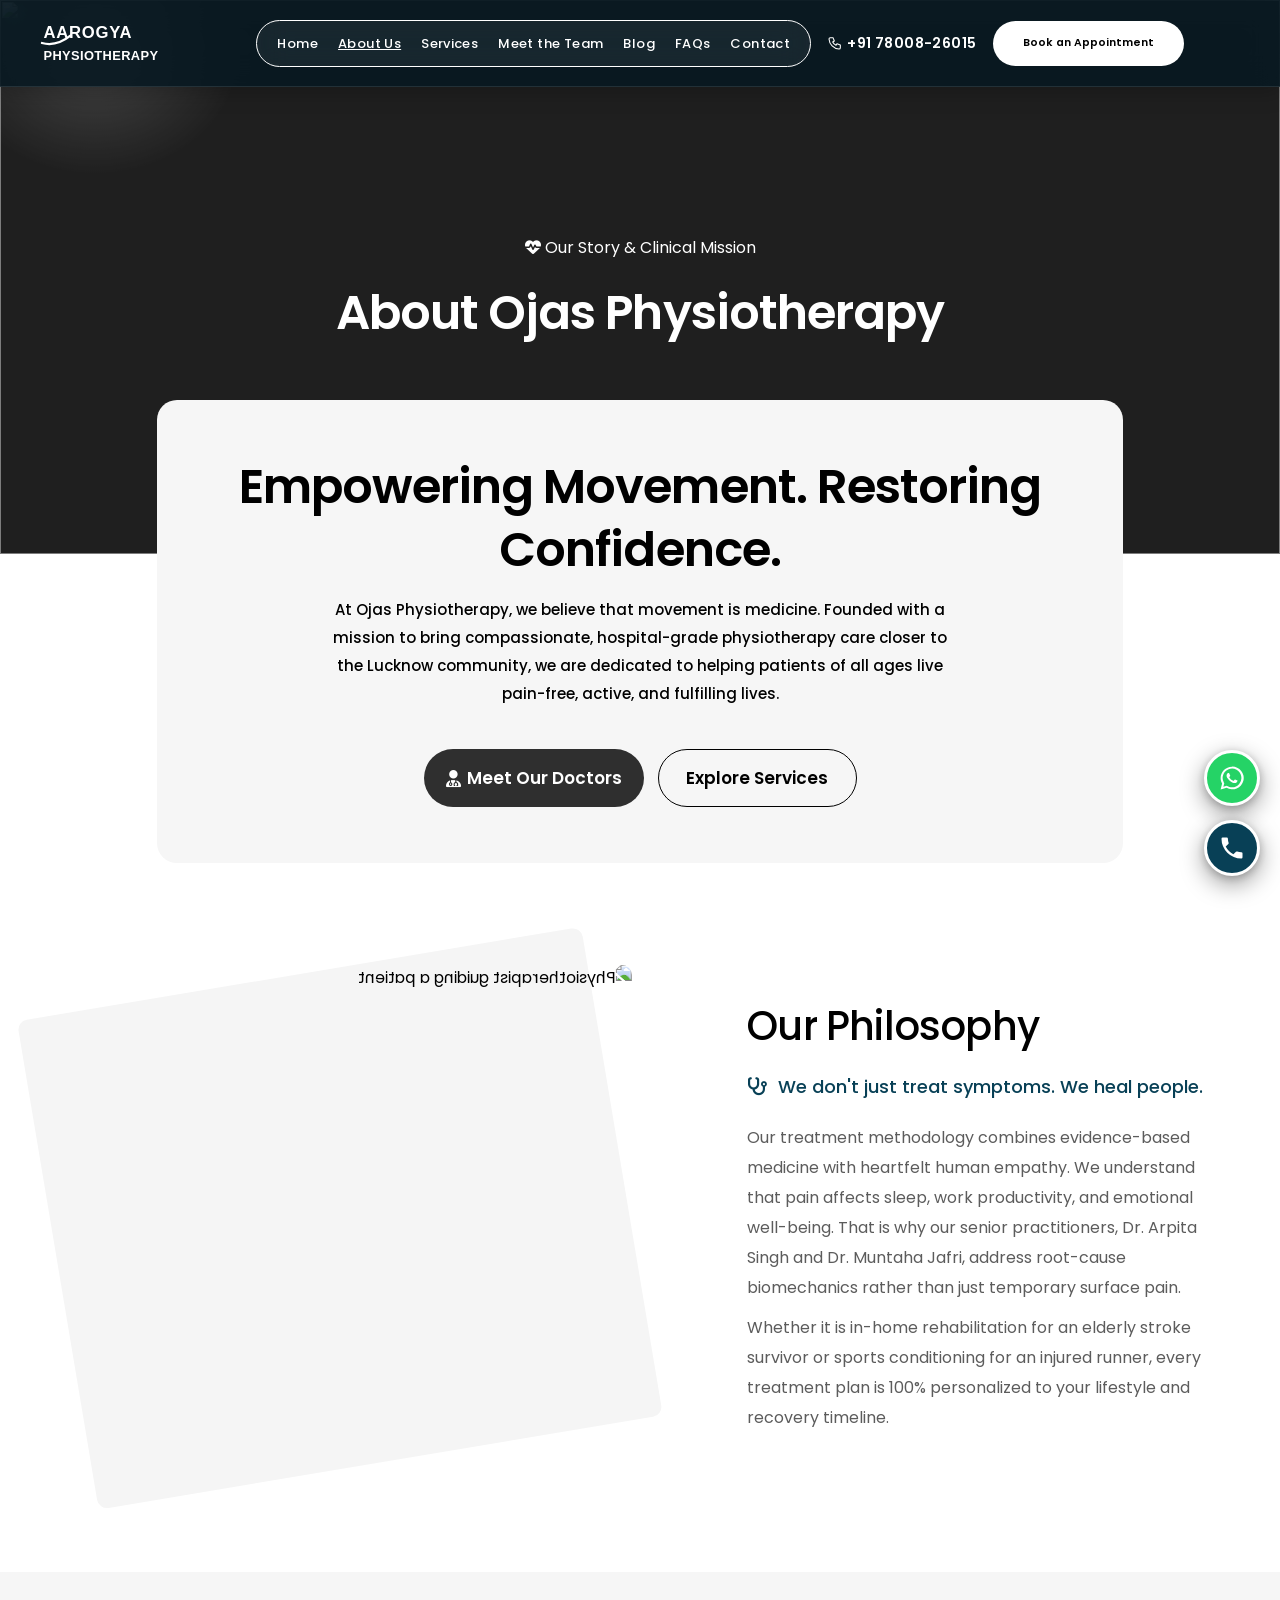
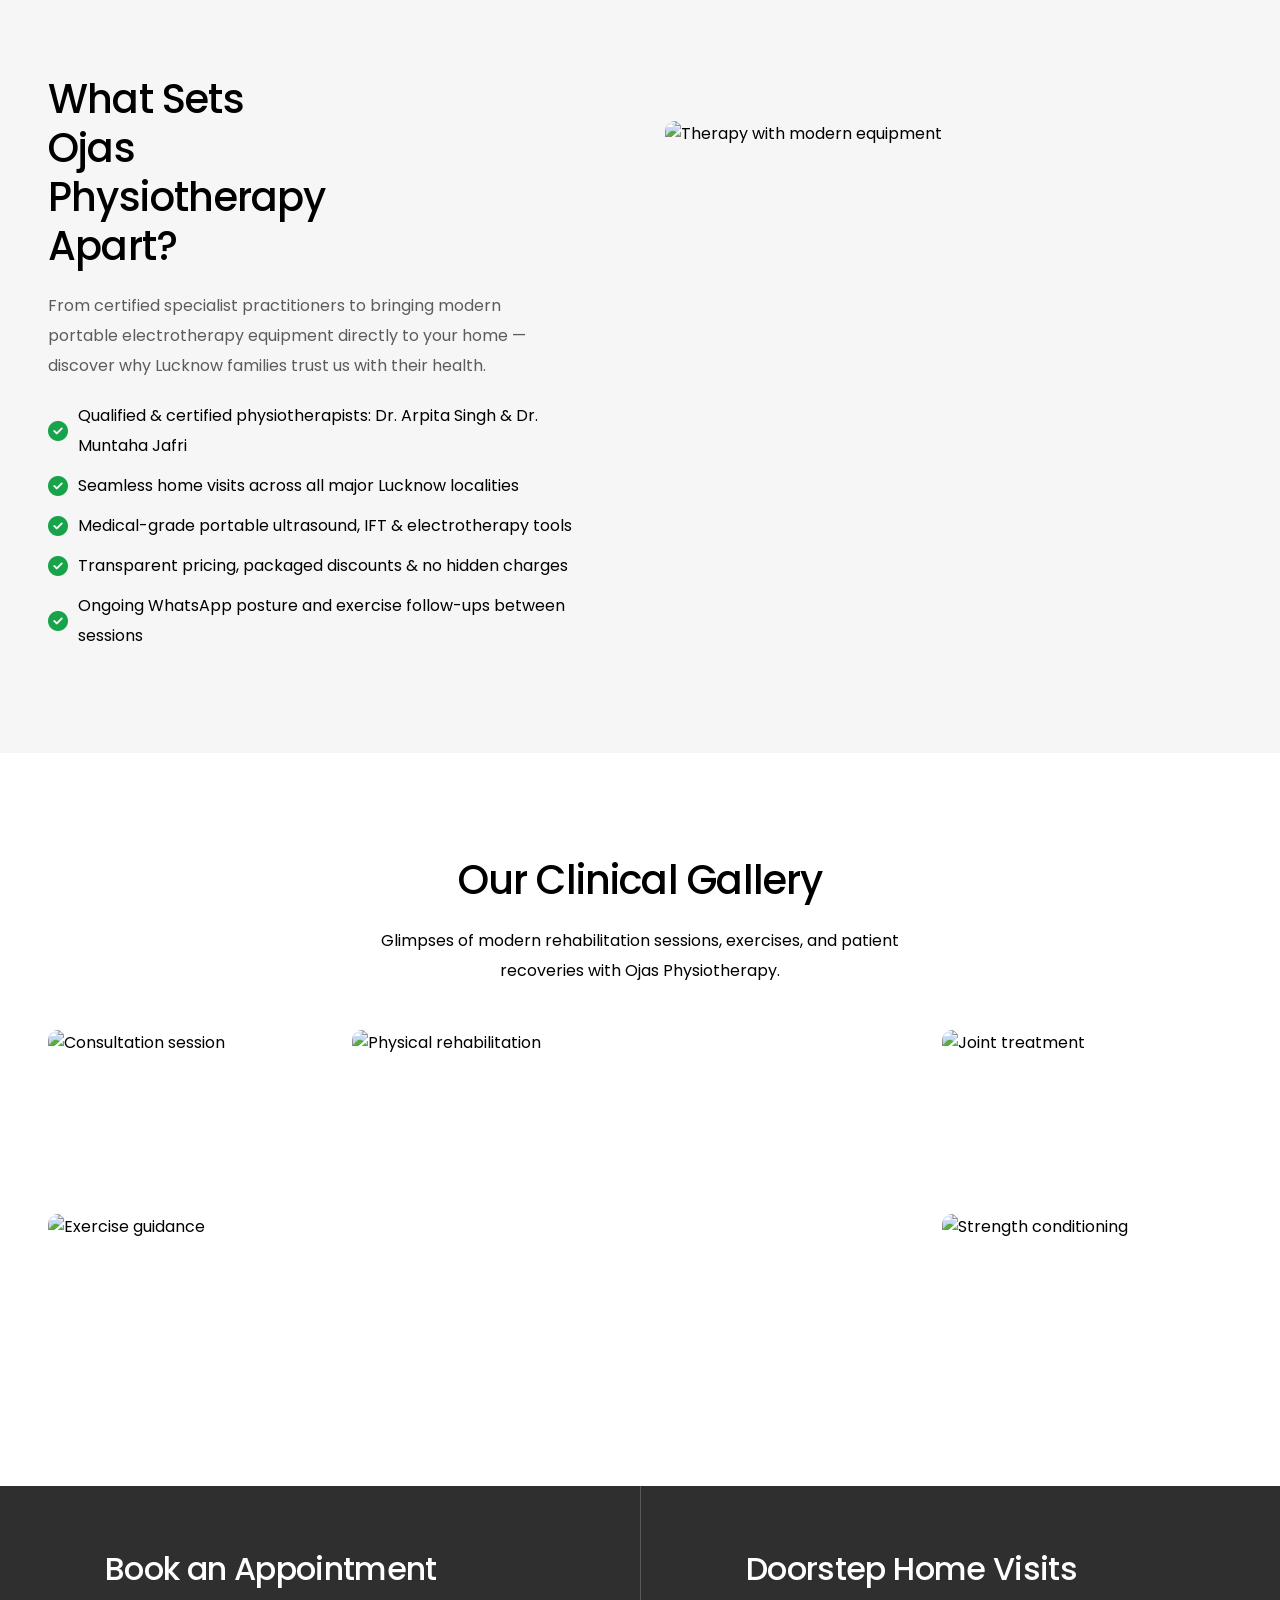
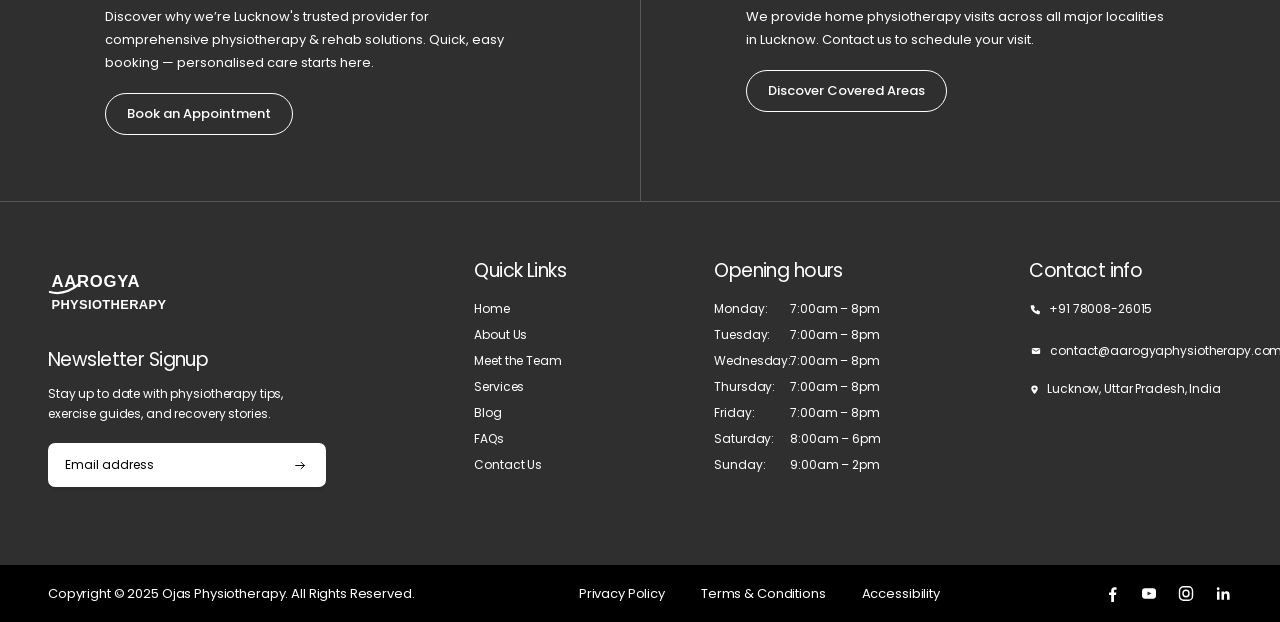
==== commit 27db152e: "feat(brand): rename Aarogya Physiotherapy to Ojas Physiotherapy by dr Arpita" ====
--- a/about.html
+++ b/about.html
@@ -3,8 +3,8 @@
 <head>
   <meta charset="utf-8">
   <meta name="viewport" content="width=device-width, initial-scale=1">
-  <title>About Us — Aarogya Physiotherapy Lucknow</title>
-  <meta name="description" content="Learn about Aarogya Physiotherapy's holistic, goal-focused physiotherapy and home rehabilitation care in Lucknow led by Dr. Arpita Singh and Dr. Muntaha Jafri.">
+  <title>About Us — Ojas Physiotherapy Lucknow</title>
+  <meta name="description" content="Learn about Ojas Physiotherapy's holistic, goal-focused physiotherapy and home rehabilitation care in Lucknow led by Dr. Arpita Singh and Dr. Muntaha Jafri.">
   <link rel="preconnect" href="https://fonts.googleapis.com">
   <link rel="preconnect" href="https://fonts.gstatic.com" crossorigin>
   <link href="https://fonts.googleapis.com/css2?family=Poppins:wght@300;400;500;600;700&display=swap" rel="stylesheet">
@@ -15,7 +15,7 @@
 <a class="sr-only" href="#main">Skip to content</a>
 <header class="site-header">
   <div class="site-header__inner">
-    <a class="logo" href="index.html" aria-label="Aarogya Physiotherapy — home"><span class="logo__mark"></span></a>
+    <a class="logo" href="index.html" aria-label="Ojas Physiotherapy — home"><span class="logo__mark"></span></a>
     <button class="menu-toggle" type="button" aria-expanded="false" aria-controls="site-menu" aria-label="Open menu"><span></span><span></span><span></span></button>
     <div class="nav-group" id="site-menu">
       <nav class="nav-pill" aria-label="Primary">
@@ -42,13 +42,13 @@
   <div class="logo-glow" aria-hidden="true"><img src="assets/img/hero-glow.svg" alt=""></div>
   <div class="hero__content">
     <span class="hero-badge"><i class="fa-solid fa-heart-pulse"></i> Our Story &amp; Clinical Mission</span>
-    <h1 class="display">About Aarogya Physiotherapy</h1>
+    <h1 class="display">About Ojas Physiotherapy</h1>
   </div>
 </section>
 
 <div class="intro-card">
   <h2 class="display" style="color:#000">Empowering Movement. Restoring Confidence.</h2>
-  <p>At Aarogya Physiotherapy, we believe that movement is medicine. Founded with a mission to bring compassionate, hospital-grade physiotherapy care closer to the Lucknow community, we are dedicated to helping patients of all ages live pain-free, active, and fulfilling lives.</p>
+  <p>At Ojas Physiotherapy, we believe that movement is medicine. Founded with a mission to bring compassionate, hospital-grade physiotherapy care closer to the Lucknow community, we are dedicated to helping patients of all ages live pain-free, active, and fulfilling lives.</p>
   <div style="display:flex;gap:14px;flex-wrap:wrap;justify-content:center;margin-top:20px">
     <a class="btn btn--dark" href="team.html"><i class="fa-solid fa-user-doctor" style="margin-right:6px"></i> Meet Our Doctors</a>
     <a class="btn btn--outline-dark" href="services.html">Explore Services</a>
@@ -72,7 +72,7 @@
 <section class="section section--grey">
   <div class="container diff">
     <div class="diff__text">
-      <h2 class="h2">What Sets Aarogya Physiotherapy Apart?</h2>
+      <h2 class="h2">What Sets Ojas Physiotherapy Apart?</h2>
       <p class="lead muted">From certified specialist practitioners to bringing modern portable electrotherapy equipment directly to your home — discover why Lucknow families trust us with their health.</p>
       <ul class="checklist lead">
         <li><i class="fa-solid fa-circle-check" style="color:#16a34a;font-size:20px"></i> Qualified &amp; certified physiotherapists: Dr. Arpita Singh &amp; Dr. Muntaha Jafri</li>
@@ -88,7 +88,7 @@
 
 <section class="section">
   <div class="container">
-    <div class="gallery__intro"><h2 class="h2">Our Clinical Gallery</h2><p class="lead">Glimpses of modern rehabilitation sessions, exercises, and patient recoveries with Aarogya Physiotherapy.</p></div>
+    <div class="gallery__intro"><h2 class="h2">Our Clinical Gallery</h2><p class="lead">Glimpses of modern rehabilitation sessions, exercises, and patient recoveries with Ojas Physiotherapy.</p></div>
     <div class="gallery">
       <img src="https://images.unsplash.com/photo-1648638810948-f3bf2cccdde9?auto=format&fit=crop&q=75&w=700" alt="Consultation session" loading="lazy">
       <img class="is-wide" src="https://images.unsplash.com/photo-1706353399656-210cca727a33?auto=format&fit=crop&q=75&w=1200" alt="Physical rehabilitation" loading="lazy">
@@ -115,7 +115,7 @@
   <div class="cta-band__rule" aria-hidden="true"></div>
   <div class="container footer-main">
     <div class="footer-brand">
-      <span class="footer-logo" role="img" aria-label="Aarogya Physiotherapy"></span>
+      <span class="footer-logo" role="img" aria-label="Ojas Physiotherapy"></span>
       <div class="footer-news">
         <p class="footer-title">Newsletter Signup</p>
         <p class="footer-note">Stay up to date with physiotherapy tips, exercise guides, and recovery stories.</p>
@@ -139,16 +139,18 @@
   </div>
   <div class="footer-bottom">
     <div class="container footer-bottom__inner">
-      <p>Copyright &copy; 2025 Aarogya Physiotherapy. All Rights Reserved.</p>
+      <p>Copyright &copy; 2025 Ojas Physiotherapy. All Rights Reserved.</p>
       <div class="footer-legal"><a href="privacy.html">Privacy Policy</a><a href="#">Terms &amp; Conditions</a><a href="#">Accessibility</a></div>
       <img class="footer-social" src="assets/img/footer-social.svg" alt="Social media icons" width="128" height="16">
     </div>
   </div>
 </footer>
 <div class="float-actions">
-  <a class="float-btn float-btn--wa" href="https://wa.me/917800826015?text=Hi%20Aarogya%20Physiotherapy%2C%20I%27d%20like%20to%20book%20an%20appointment." target="_blank" rel="noopener" aria-label="Chat on WhatsApp"><svg viewBox="0 0 32 32" width="30" height="30" aria-hidden="true"><path fill="#fff" d="M16 3C8.800 3 3 8.800 3 16c0 2.300.6 4.500 1.700 6.400L3 29l6.800-1.800A13 13 0 1 0 16 3zm0 23.700c-2 0-3.900-.6-5.500-1.600l-.4-.2-4 1 1.100-3.900-.3-.4A10.700 10.700 0 1 1 16 26.700zm5.900-8c-.3-.2-1.900-.9-2.200-1s-.5-.2-.7.200-.8 1-1 1.200-.4.200-.7.100a8.700 8.700 0 0 1-4.300-3.800c-.3-.6.300-.5.900-1.700.1-.2 0-.4 0-.5l-1-2.300c-.3-.6-.5-.5-.7-.5h-.6c-.2 0-.5.100-.8.400s-1 1-1 2.500 1.100 2.900 1.200 3.100c.2.200 2.100 3.300 5.200 4.600 1.900.8 2.700.9 3.600.7.600-.1 1.900-.8 2.100-1.500.3-.7.300-1.400.2-1.500l-.5-.3z"/></svg></a>
+  <a class="float-btn float-btn--wa" href="https://wa.me/917800826015?text=Hi%20Ojas%20Physiotherapy%2C%20I%27d%20like%20to%20book%20an%20appointment." target="_blank" rel="noopener" aria-label="Chat on WhatsApp"><svg viewBox="0 0 32 32" width="30" height="30" aria-hidden="true"><path fill="#fff" d="M16 3C8.800 3 3 8.800 3 16c0 2.300.6 4.500 1.700 6.400L3 29l6.800-1.800A13 13 0 1 0 16 3zm0 23.700c-2 0-3.900-.6-5.500-1.600l-.4-.2-4 1 1.100-3.900-.3-.4A10.700 10.700 0 1 1 16 26.700zm5.900-8c-.3-.2-1.900-.9-2.200-1s-.5-.2-.7.200-.8 1-1 1.200-.4.200-.7.100a8.700 8.700 0 0 1-4.300-3.800c-.3-.6.300-.5.900-1.700.1-.2 0-.4 0-.5l-1-2.300c-.3-.6-.5-.5-.7-.5h-.6c-.2 0-.5.100-.8.400s-1 1-1 2.500 1.100 2.900 1.200 3.100c.2.200 2.100 3.300 5.200 4.600 1.900.8 2.700.9 3.600.7.600-.1 1.900-.8 2.100-1.500.3-.7.300-1.400.2-1.500l-.5-.3z"/></svg></a>
   <a class="float-btn float-btn--call" href="tel:+917800826015" aria-label="Call us"><svg viewBox="0 0 24 24" width="26" height="26" aria-hidden="true"><path fill="#fff" d="M6.600 10.800a15 15 0 0 0 6.600 6.600l2.200-2.200a1 1 0 0 1 1-.25 11.400 11.400 0 0 0 3.600.6 1 1 0 0 1 1 1V20a1 1 0 0 1-1 1A17 17 0 0 1 3 4a1 1 0 0 1 1-1h3.500a1 1 0 0 1 1 1c0 1.300.2 2.500.6 3.600a1 1 0 0 1-.25 1z"/></svg></a>
 </div>
 <script src="js/main.js"></script>
 </body>
 </html>
+
+
--- a/css/style.css
+++ b/css/style.css
@@ -1,5 +1,5 @@
 /* =========================================================
-   Aarogya Physiotherapy — shared styles
+   Ojas Physiotherapy — shared styles
    Built from Figma (1440px frame) + mobile responsive.
    Breakpoints: 1100 (nav drawer) / 900 (tablet) / 600 (mobile)
    ========================================================= */
@@ -7,6 +7,7 @@
 :root {
   --black: #000;
   --charcoal: #2f2f2f;
+  --teal: #084056;
   --grey: #f6f6f6;
   --muted: #5c5c5c;
   --white: #fff;
@@ -135,12 +136,13 @@
   display: flex; align-items: center; justify-content: space-between;
   padding-inline: clamp(20px, 3.1vw, 45px);
 }
-.logo { display: block; flex: none; }
+.logo { display: flex; flex-direction: column; align-items: flex-start; flex: none; gap: 4px; }
 .logo__mark {
-  display: block; width: 130px; height: 54px; background: var(--white);
+  display: block; width: 160px; height: 54px; background: var(--white);
   -webkit-mask: url("../assets/img/logo-mask.svg") no-repeat center / contain;
           mask: url("../assets/img/logo-mask.svg") no-repeat center / contain;
 }
+.logo__text { display: block; font-size: 11px; font-weight: 500; letter-spacing: 0.06em; text-transform: uppercase; color: var(--white); }
 
 .nav-group { display: flex; align-items: center; gap: 24px; margin-inline: auto; }
 .nav-pill {
@@ -190,7 +192,7 @@
     backdrop-filter: none;
   }
   .menu-toggle { display: block; z-index: 960; }
-  .logo__mark { width: 104px; height: 42px; }
+  .logo__mark { width: 136px; height: 46px; }
 
   .nav-group {
     position: fixed; top: 0; right: 0; bottom: 0; z-index: 950;
@@ -734,8 +736,10 @@
   .cta-band__item { padding: 40px var(--gutter); }
   .cta-band__item + .cta-band__item { border-left: 0; border-top: 1px solid rgba(255, 255, 255, 0.2); }
   .cta-band__item h2 { font-size: 26px; line-height: 30px; }
-  .footer-main { grid-template-columns: 1fr; gap: 36px; }
-  .footer-brand { grid-column: auto; max-width: none; }
+  .footer-main { grid-template-columns: repeat(2, minmax(0, 1fr)); gap: 36px 16px; }
+  .footer-brand, .footer-main > .footer-col:last-child { grid-column: 1 / -1; }
+  .footer-brand { max-width: none; }
+  .footer-col { min-width: 0; white-space: normal; }
   .footer-bottom__inner { flex-direction: column; align-items: flex-start; padding-block: 20px; }
   .footer-legal { gap: 8px 24px; }
 
@@ -763,6 +767,11 @@
   display: flex;
   align-items: center;
 }
+.hero--slider .hero__content { position: absolute; right: 0; bottom: 64px; left: 0; z-index: 3; width: min(804px, 100%); gap: 18px; padding-top: 0; }
+.hero--slider .hero__title { font-size: clamp(2.25rem, 5vw, 4rem); line-height: 1.1; font-weight: 600; letter-spacing: -0.03em; text-shadow: 0 2px 18px rgba(0, 0, 0, 0.24); }
+.hero--slider .hero__title span { display: block; }
+.hero--slider .hero__lead { max-width: 440px; font-size: 16px; line-height: 1.75; font-weight: 500; text-shadow: 0 1px 10px rgba(0, 0, 0, 0.4); }
+.hero--slider .hero__lead span { display: block; }
 .hero-slider {
   position: absolute;
   inset: 0;
@@ -806,19 +815,37 @@
 }
 @media (max-width: 600px) {
   .hero--slider {
-    min-height: 0;
+    min-height: 600px;
     height: auto;
-    aspect-ratio: 3 / 2;
-    background: #071822;
   }
   .hero-slide,
   .hero-slide.is-active { transform: none; }
-  .hero-slide__bg { object-fit: contain; }
-}
-
-/* =========================================================
-   Font Awesome Enhancements across Services, Team & Features
-   ========================================================= */
+  .hero-slide__bg { object-fit: cover; }
+  .hero--slider .hero__content { gap: 15px; }
+  .hero--slider .hero__content .eyebrow { justify-content: center; font-size: 10px; letter-spacing: 1.5px; }
+  .hero--slider .hero__title { font-size: clamp(2.2rem, 10vw, 3rem); }
+  .hero--slider .hero__lead { max-width: 320px; font-size: 14px; line-height: 1.7; }
+  .hero--slider .hero__content { bottom: 40px; }
+}
+
+  /* Home-page marquee */
+  .home-marquee { overflow: hidden; padding-block: 19px; color: var(--white); background: var(--teal); }
+  .home-marquee__track { display: flex; width: max-content; animation: home-marquee-scroll 34s linear infinite; }
+  .home-marquee__group { display: flex; flex: none; align-items: center; gap: 30px; padding-inline: 30px; white-space: nowrap; }
+  .home-marquee__group > span:not(.home-marquee__dot) { font-size: 14px; line-height: 20px; font-weight: 500; letter-spacing: 0.04em; }
+  .home-marquee__dot { width: 7px; height: 7px; flex: none; border-radius: 50%; background: var(--white); opacity: 0.75; }
+  .home-marquee:hover .home-marquee__track { animation-play-state: paused; }
+  @keyframes home-marquee-scroll { to { transform: translateX(-50%); } }
+
+  @media (prefers-reduced-motion: reduce) {
+    .home-marquee__track { width: 100%; animation: none; }
+    .home-marquee__group { flex-wrap: wrap; justify-content: center; min-width: 0; white-space: normal; }
+    .home-marquee__group:nth-child(2) { display: none; }
+  }
+
+  /* =========================================================
+     Font Awesome Enhancements across Services, Team & Features
+     ========================================================= */
 .svc-card__icon-header {
   display: flex;
   align-items: center;
@@ -1204,3 +1231,123 @@
     height: 26px !important;
   }
 }
+
+/* =========================================================
+   Home — Dr. Arpita Singh feature
+   ========================================================= */
+.arpita-feature {
+  overflow: hidden;
+  background: var(--grey);
+}
+.arpita-feature__intro {
+  display: grid;
+  grid-template-columns: minmax(0, 1fr) minmax(0, 0.95fr);
+  align-items: center;
+  gap: clamp(40px, 8vw, 112px);
+}
+.arpita-feature__photos {
+  position: relative;
+  min-height: clamp(380px, 44vw, 520px);
+  isolation: isolate;
+}
+.arpita-feature__portrait {
+  position: absolute;
+  top: 0;
+  left: 0;
+  width: 100%;
+  height: 100%;
+  border-radius: var(--r-lg);
+  object-fit: cover;
+  object-position: center 25%;
+}
+.arpita-feature__text {
+  display: flex;
+  flex-direction: column;
+  align-items: flex-start;
+  gap: 18px;
+}
+.arpita-feature__text .eyebrow { color: var(--teal); }
+.arpita-feature__role {
+  color: var(--teal);
+  font-size: 15px;
+  font-weight: 600;
+  line-height: 24px;
+}
+.arpita-feature__text .lead { max-width: 520px; }
+.arpita-feature__text .btn { margin-top: 4px; }
+.arpita-feature__videos {
+  margin-top: clamp(56px, 8vw, 96px);
+  padding: clamp(28px, 5vw, 56px);
+  border-radius: var(--r-lg);
+  color: var(--white);
+  background: var(--teal);
+}
+.arpita-feature__videos .eyebrow { color: var(--white); }
+.arpita-feature__videos-head {
+  display: flex;
+  align-items: flex-end;
+  justify-content: space-between;
+  gap: 24px;
+  margin-bottom: 28px;
+}
+.arpita-feature__videos-head .section-head { gap: 10px; }
+.arpita-feature__videos-head > p {
+  color: rgba(255, 255, 255, 0.82);
+  font-size: 14px;
+  line-height: 22px;
+}
+.arpita-video-grid {
+  display: grid;
+  grid-template-columns: repeat(2, minmax(0, 292px));
+  justify-content: center;
+  gap: 24px;
+}
+.arpita-video:first-child {
+  grid-column: 1 / -1;
+  width: min(100%, 478px);
+  margin-inline: auto;
+}
+.arpita-video {
+  min-width: 0;
+  overflow: hidden;
+  border-radius: var(--r-md);
+  background: var(--white);
+  box-shadow: 0 12px 32px rgba(0, 0, 0, 0.2);
+}
+.arpita-video video {
+  display: block;
+  width: 100%;
+  height: auto;
+  aspect-ratio: 9 / 16;
+  object-fit: contain;
+  background: var(--charcoal);
+}
+.arpita-video:first-child video { aspect-ratio: 16 / 9; }
+.arpita-video figcaption {
+  display: flex;
+  justify-content: space-between;
+  gap: 8px;
+  padding: 13px 15px;
+  color: var(--charcoal);
+  font-size: 12px;
+  font-weight: 500;
+  line-height: 18px;
+}
+.arpita-video figcaption span { color: var(--teal); }
+
+@media (max-width: 900px) {
+  .arpita-feature__intro { gap: 40px; }
+  .arpita-feature__photos { min-height: clamp(340px, 48vw, 440px); }
+}
+
+@media (max-width: 600px) {
+  .arpita-feature__intro { grid-template-columns: minmax(0, 1fr); gap: 28px; }
+  .arpita-feature__photos { min-height: min(92vw, 380px); }
+  .arpita-feature__text { gap: 14px; }
+  .arpita-feature__text .btn { width: 100%; }
+  .arpita-feature__videos-head { align-items: flex-start; flex-direction: column; gap: 10px; }
+  .arpita-feature__videos { padding: 22px 16px; }
+  .arpita-video-grid { grid-template-columns: minmax(0, 1fr); gap: 18px; }
+  .arpita-video { width: min(100%, 478px); margin-inline: auto; }
+}
+
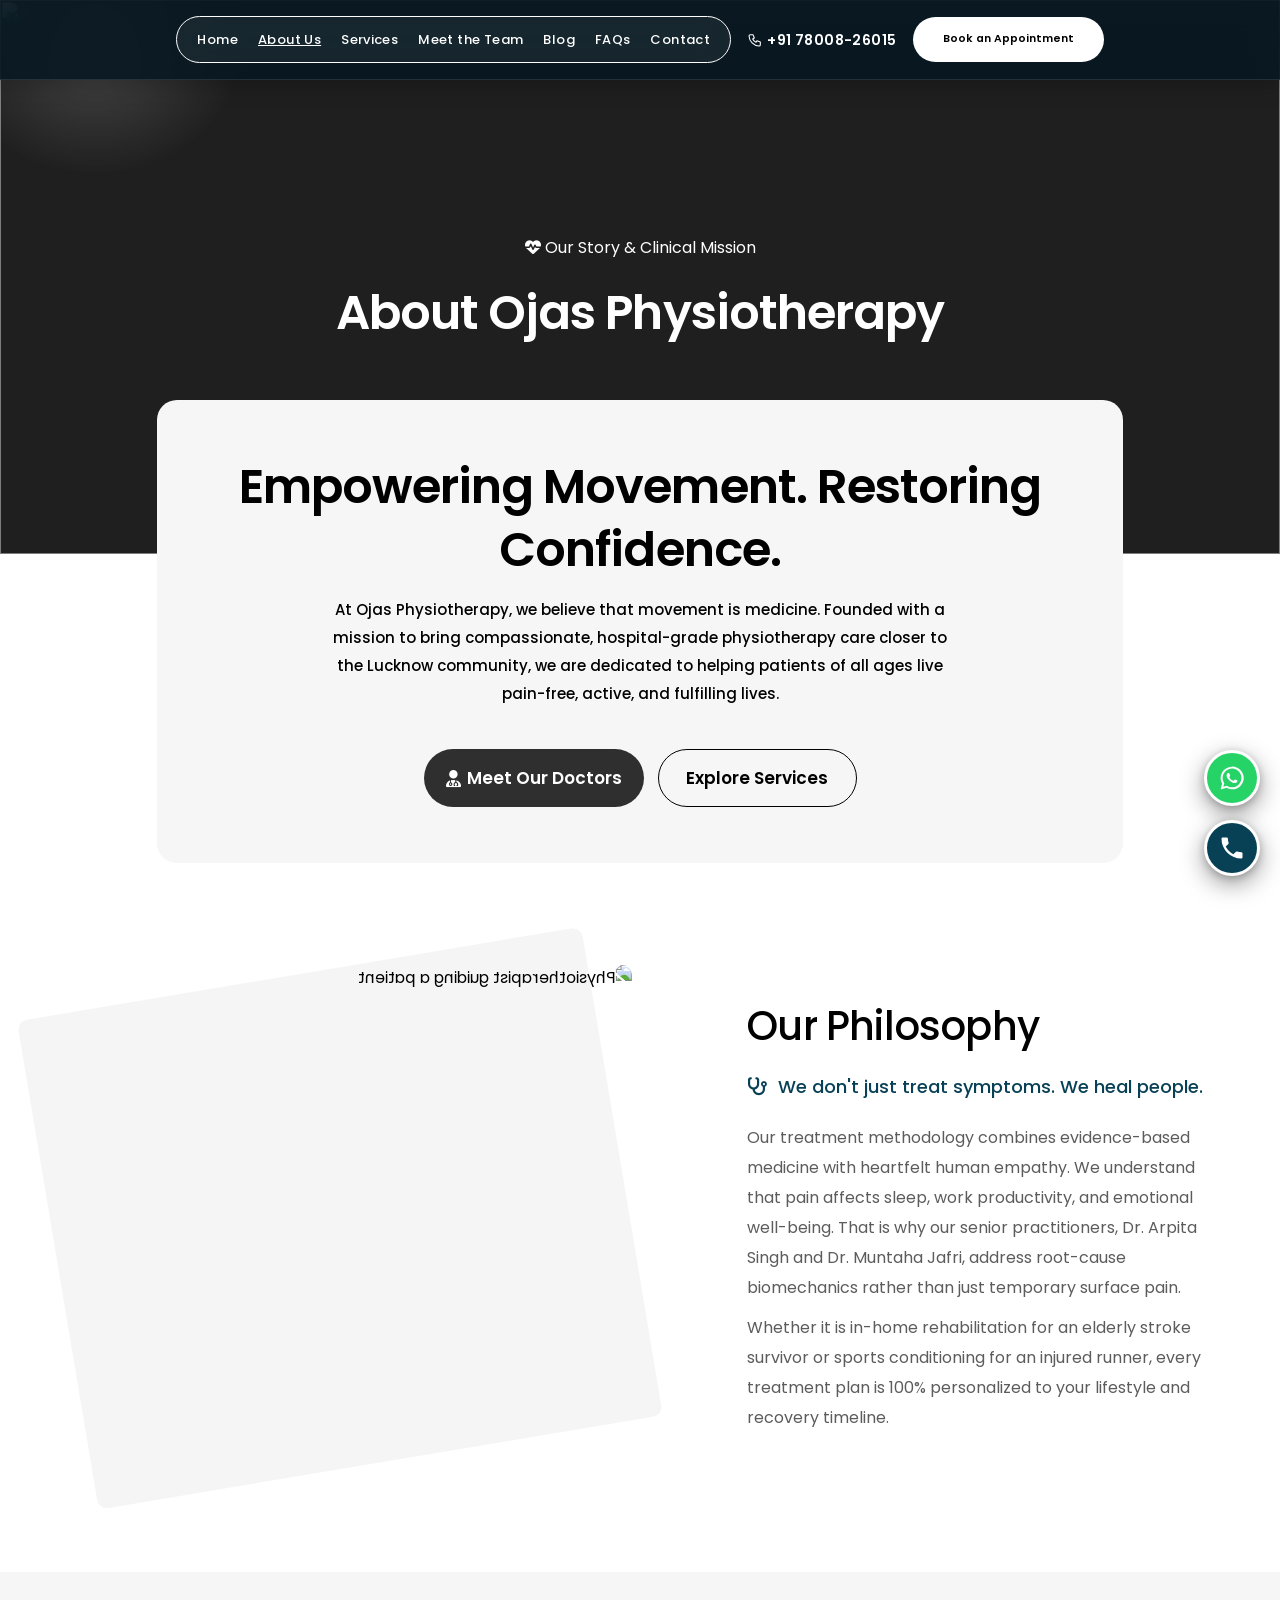
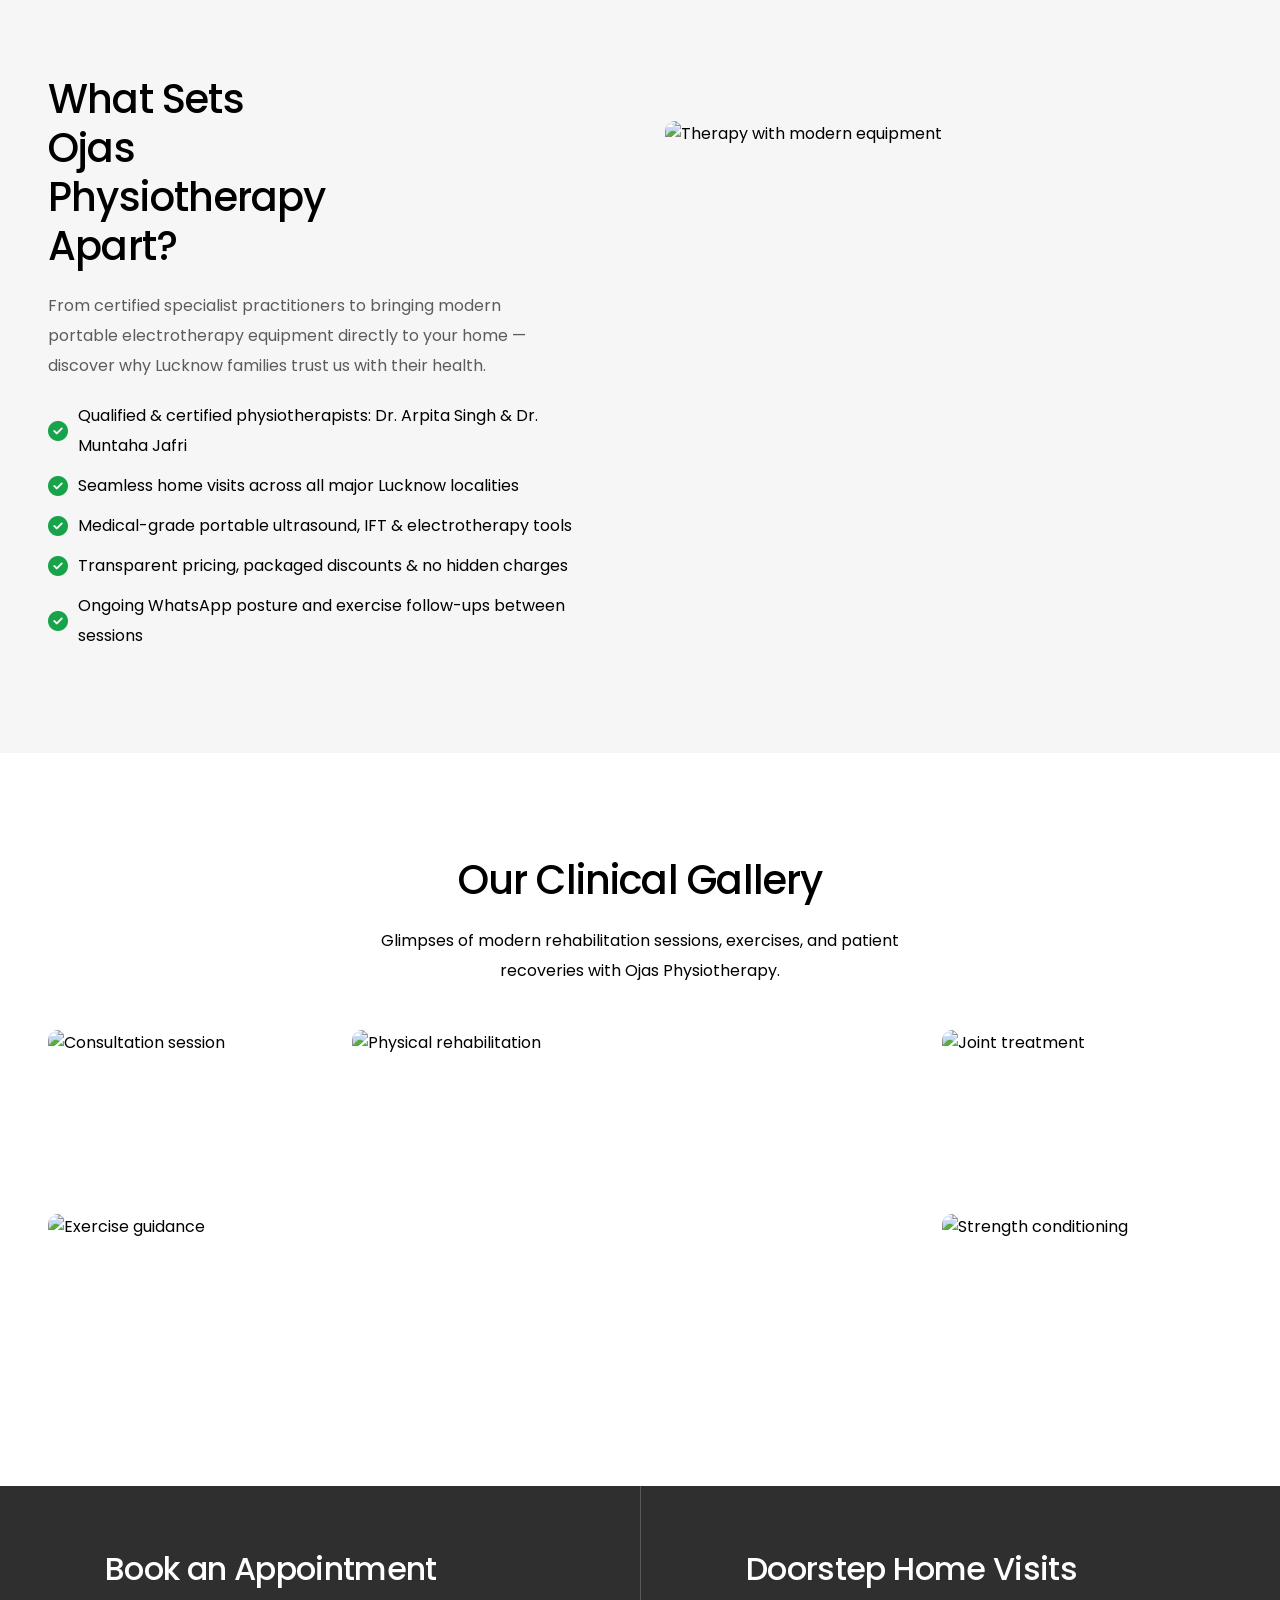
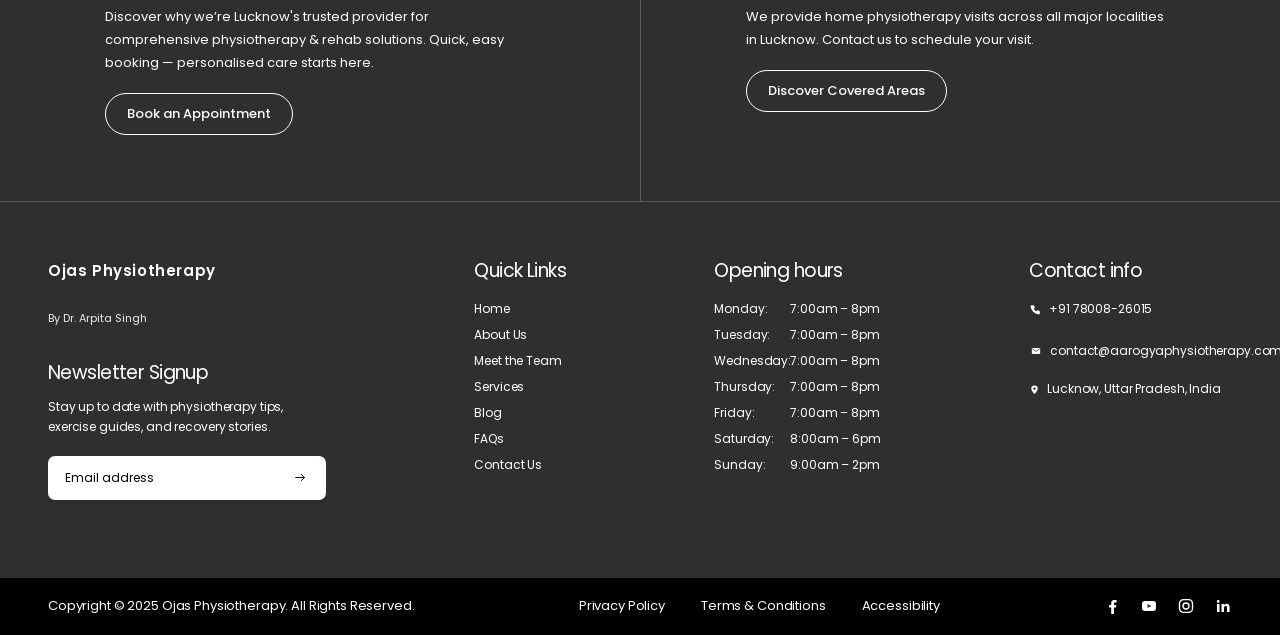
==== commit b98e5ce6: "fix(brand): hide footer logo image, add Ojas Physiotherapy text in footer all pages" ====
--- a/about.html
+++ b/about.html
@@ -115,7 +115,8 @@
   <div class="cta-band__rule" aria-hidden="true"></div>
   <div class="container footer-main">
     <div class="footer-brand">
-      <span class="footer-logo" role="img" aria-label="Ojas Physiotherapy"></span>
+      <div class="footer-brand-text">Ojas Physiotherapy</div>
+      <div class="footer-brand-sub">By Dr. Arpita Singh</div>
       <div class="footer-news">
         <p class="footer-title">Newsletter Signup</p>
         <p class="footer-note">Stay up to date with physiotherapy tips, exercise guides, and recovery stories.</p>
--- a/css/style.css
+++ b/css/style.css
@@ -138,11 +138,10 @@
 }
 .logo { display: flex; flex-direction: column; align-items: flex-start; flex: none; gap: 4px; }
 .logo__mark {
-  display: block; width: 160px; height: 54px; background: var(--white);
-  -webkit-mask: url("../assets/img/logo-mask.svg") no-repeat center / contain;
-          mask: url("../assets/img/logo-mask.svg") no-repeat center / contain;
+  display: none;
 }
 .logo__text { display: block; font-size: 11px; font-weight: 500; letter-spacing: 0.06em; text-transform: uppercase; color: var(--white); }
+.logo__sub { display: block; font-size: 10px; font-weight: 500; letter-spacing: 0.04em; color: var(--white); margin-top: 2px; }
 
 .nav-group { display: flex; align-items: center; gap: 24px; margin-inline: auto; }
 .nav-pill {
@@ -472,10 +471,10 @@
 .footer-main { display: grid; grid-template-columns: 278px repeat(3, auto); justify-content: space-between; column-gap: 40px; padding-block: 57px 70px; }
 .footer-brand { display: flex; flex-direction: column; gap: 23px; }
 .footer-logo {
-  display: block; width: 160px; height: 66px; background: var(--white);
-  -webkit-mask: url("../assets/img/logo-footer-mask.svg") no-repeat center / contain;
-          mask: url("../assets/img/logo-footer-mask.svg") no-repeat center / contain;
-}
+  display: none;
+}
+.footer-brand-text { font-size: 15px; font-weight: 600; letter-spacing: 0.04em; color: var(--white); margin-bottom: 4px; }
+.footer-brand-sub { font-size: 11px; color: var(--white); opacity: 0.9; margin-bottom: 10px; }
 .footer-title { font-size: 19px; line-height: 23px; letter-spacing: -0.03em; }
 .footer-note { font-size: 12px; line-height: 20px; letter-spacing: -0.01em; }
 .footer-news { display: flex; flex-direction: column; gap: 13px; }
